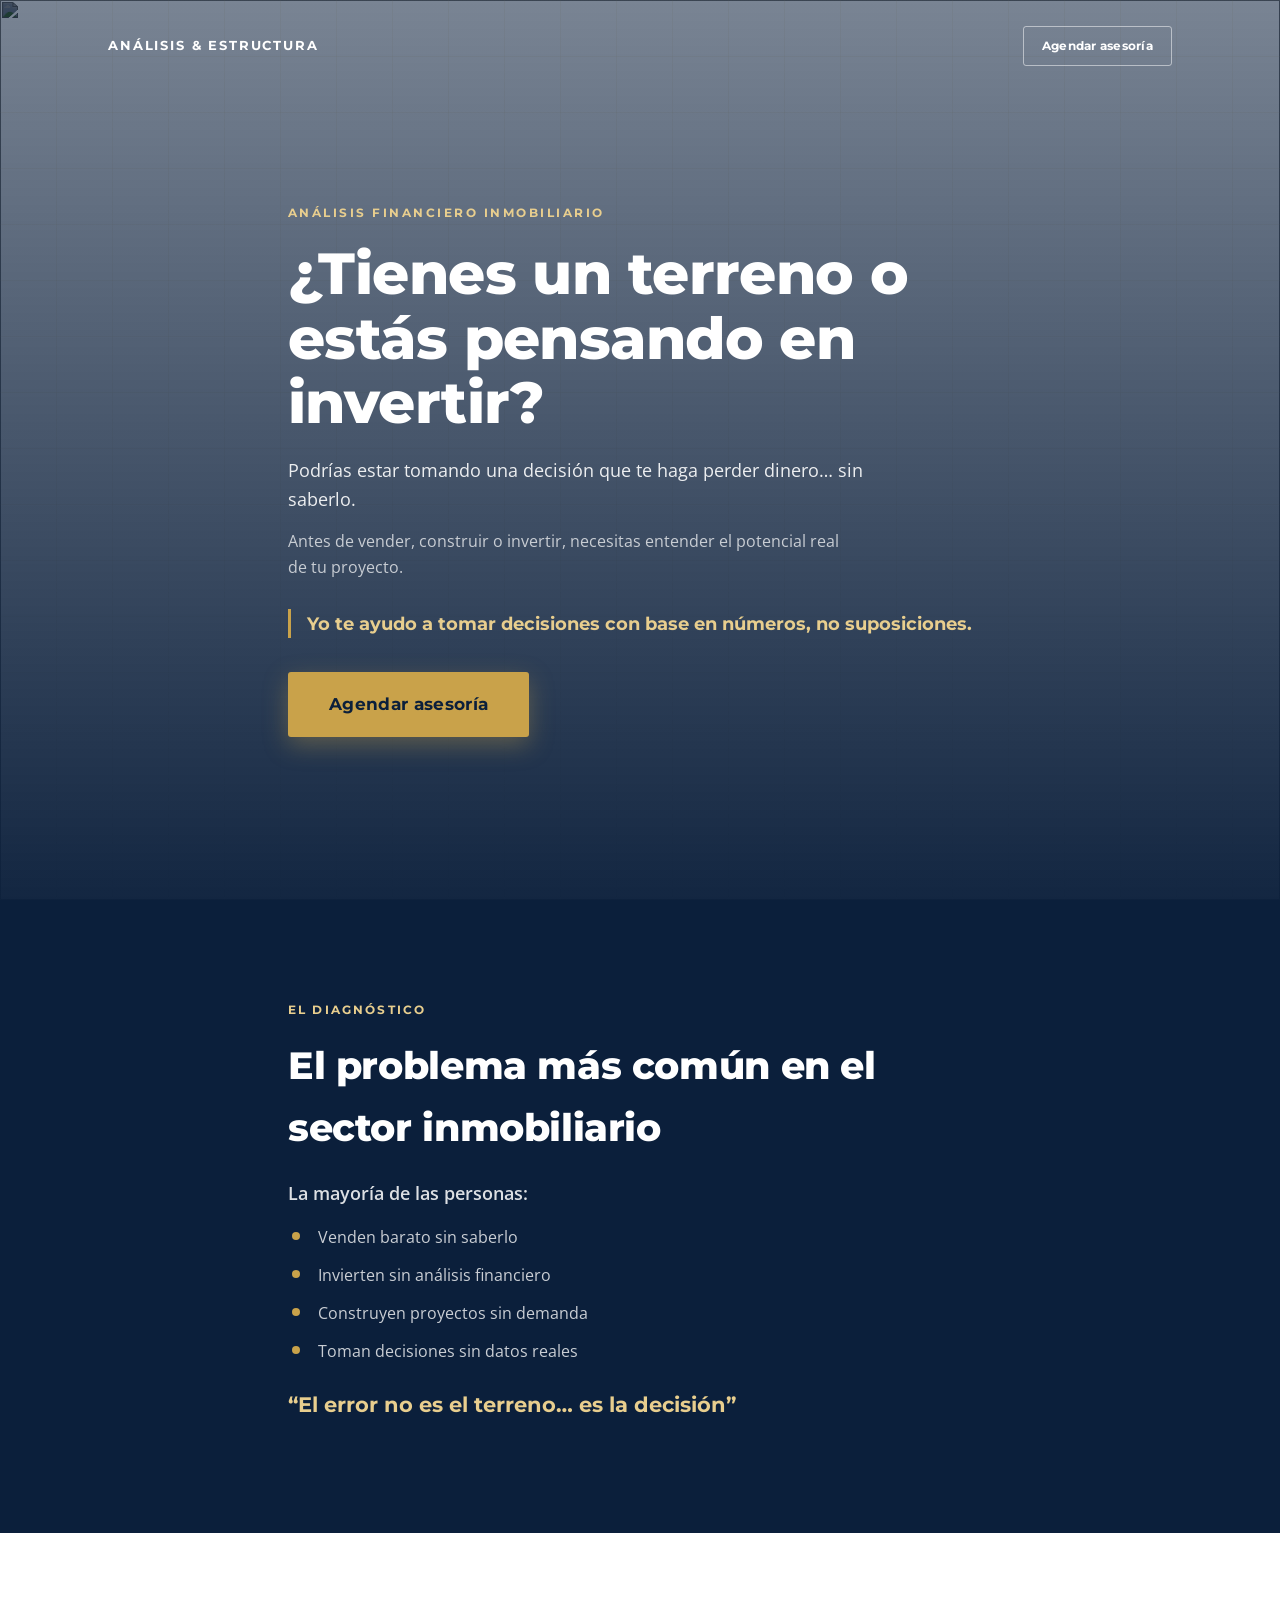
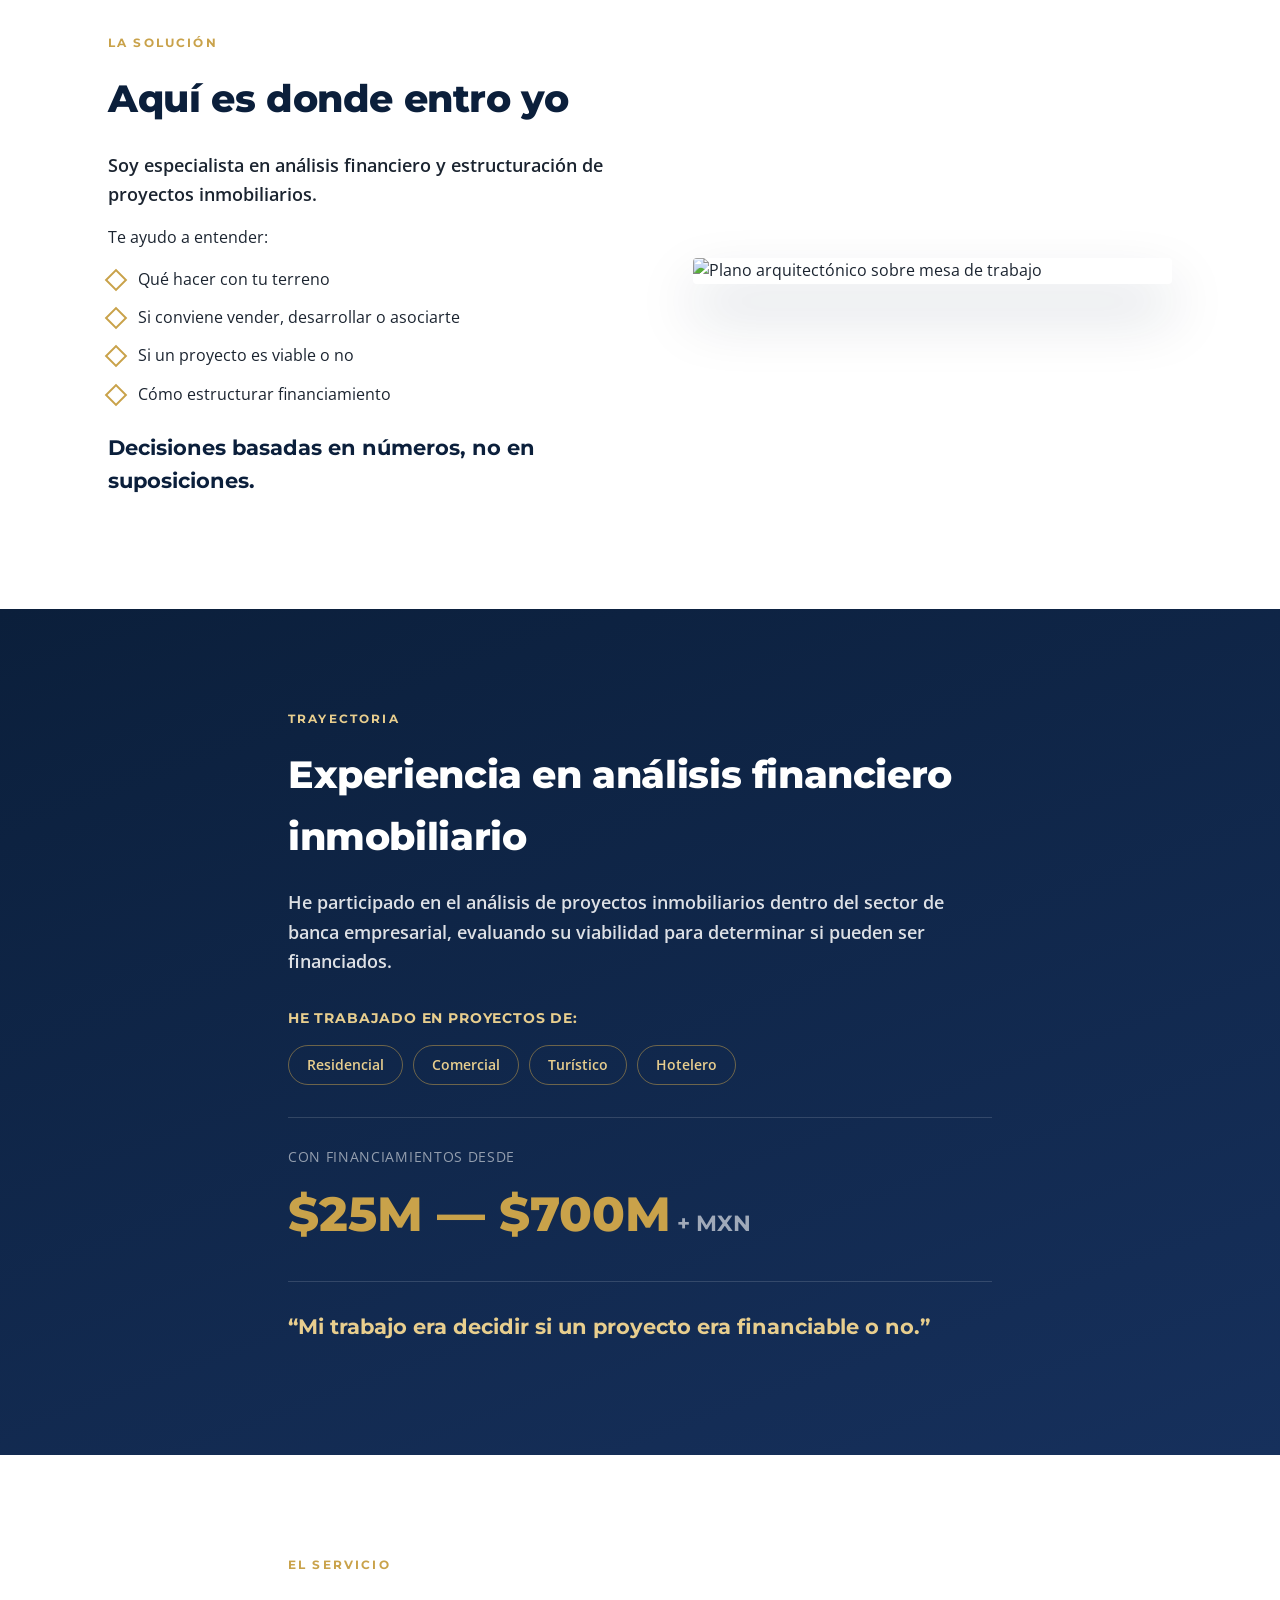
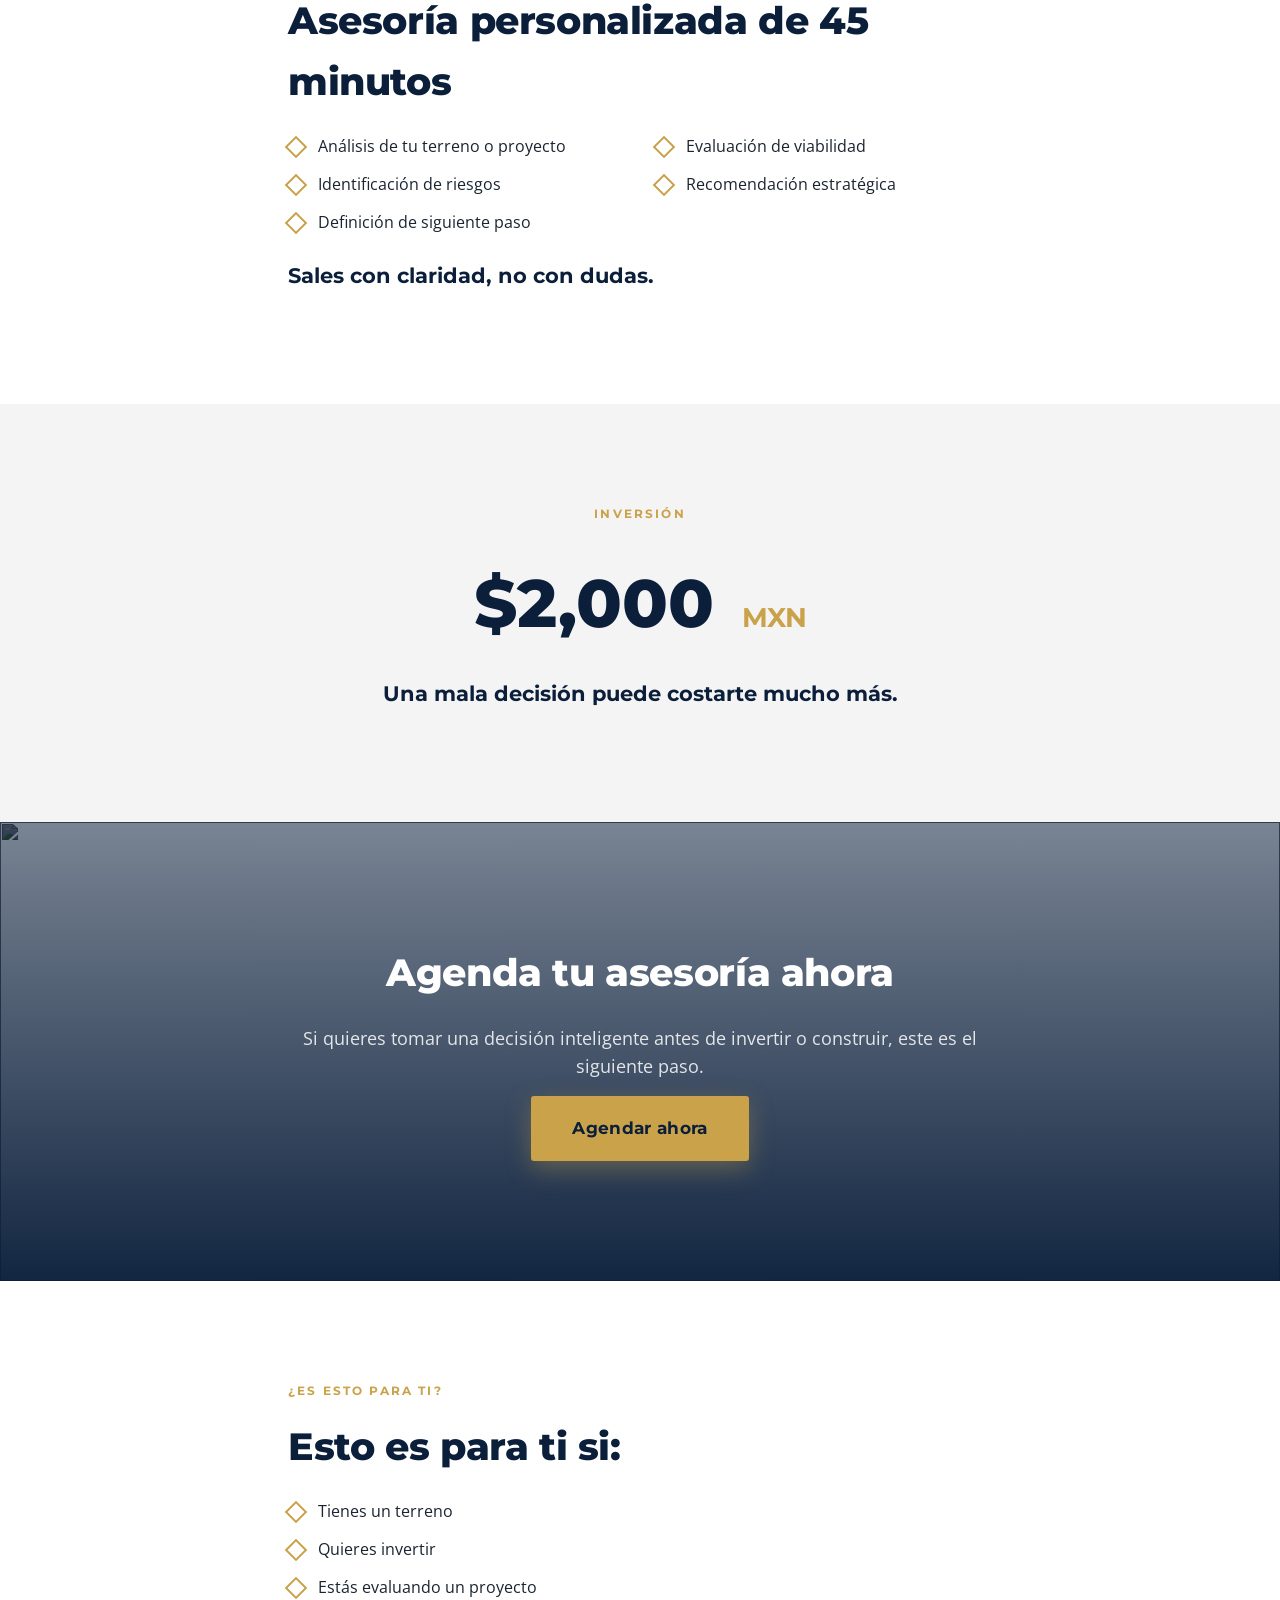
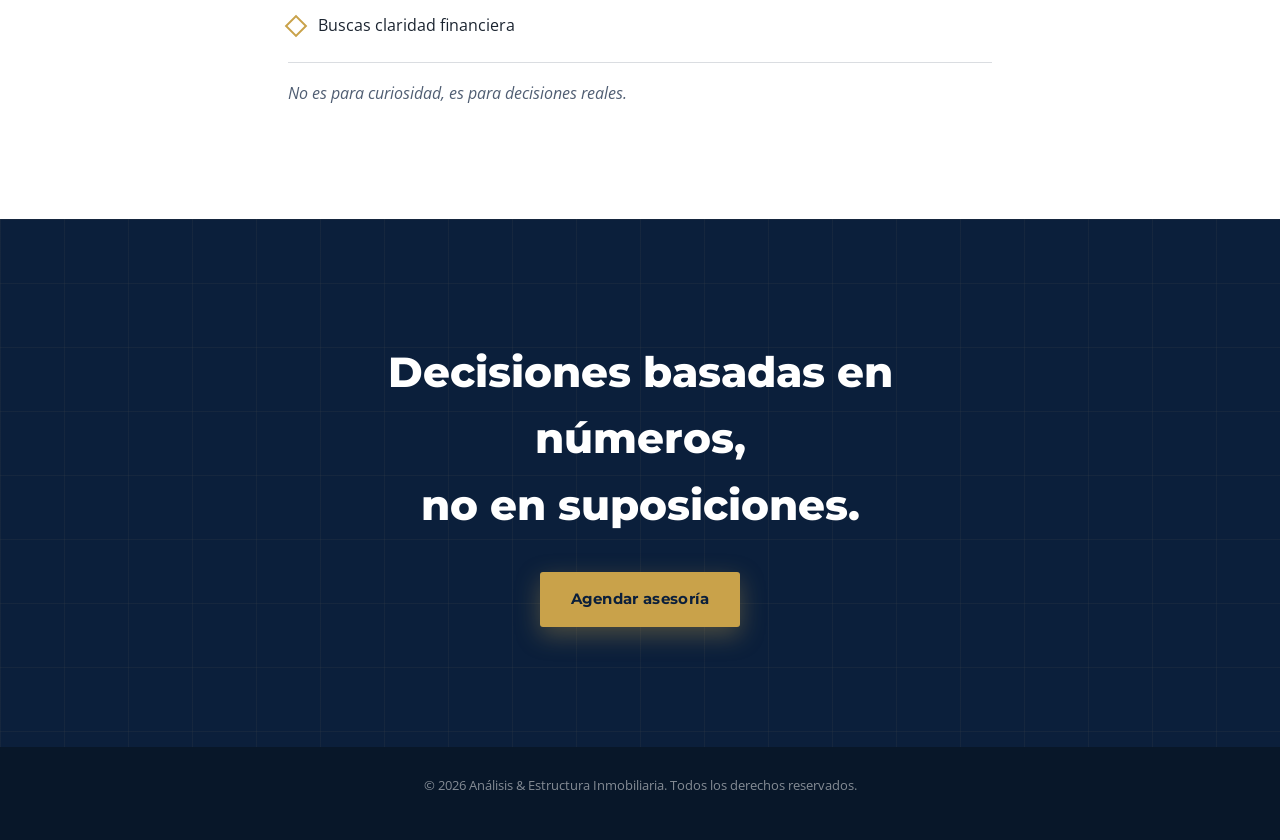
==== index.html @ 5d6023e6 "Primera versión de la landing page" ====
<!DOCTYPE html>
<html lang="es">
<head>
<meta charset="UTF-8">
<meta name="viewport" content="width=device-width, initial-scale=1.0">
<title>Asesoría en Análisis Financiero Inmobiliario | Decisiones basadas en números</title>
<meta name="description" content="Asesoría personalizada en análisis financiero y estructuración de proyectos inmobiliarios. Evalúa tu terreno o proyecto antes de vender, construir o invertir.">

<link rel="preconnect" href="https://fonts.googleapis.com">
<link rel="preconnect" href="https://fonts.gstatic.com" crossorigin>
<link href="https://fonts.googleapis.com/css2?family=Montserrat:wght@600;700;800&family=Open+Sans:wght@400;500;600&display=swap" rel="stylesheet">

<link rel="stylesheet" href="css/styles.css">
</head>
<body>

<!-- ============ HEADER MÍNIMO ============ -->
<header class="site-header">
  <div class="container header-inner">
    <span class="brand">ANÁLISIS &amp; ESTRUCTURA</span>
    <a href="#cta-final" class="btn btn-ghost btn-small">Agendar asesoría</a>
  </div>
</header>

<!-- ============ SECCIÓN 1 · HERO ============ -->
<section class="hero" id="hero">
  <div class="hero-bg" aria-hidden="true">
    <img src="https://images.unsplash.com/photo-1500382017468-9049fed747ef?auto=format&fit=crop&w=2000&q=80" alt="" class="hero-photo">
    <div class="hero-blueprint" aria-hidden="true"></div>
    <div class="hero-overlay"></div>
  </div>

  <div class="container hero-content reveal">
    <p class="eyebrow">Análisis financiero inmobiliario</p>
    <h1>¿Tienes un terreno o estás pensando en invertir?</h1>
    <p class="hero-sub">Podrías estar tomando una decisión que te haga perder dinero&hellip; sin saberlo.</p>
    <p class="hero-subtext">Antes de vender, construir o invertir, necesitas entender el potencial real de tu proyecto.</p>
    <p class="hero-authority">Yo te ayudo a tomar decisiones con base en números, no suposiciones.</p>
    <a href="#cta-final" class="btn btn-gold btn-large">Agendar asesoría</a>
  </div>
</section>

<!-- ============ SECCIÓN 2 · PROBLEMA ============ -->
<section class="section section-dark" id="problema">
  <div class="container narrow reveal">
    <span class="section-tag">El diagnóstico</span>
    <h2>El problema más común en el sector inmobiliario</h2>
    <p class="lead">La mayoría de las personas:</p>
    <ul class="check-list check-list-negative">
      <li>Venden barato sin saberlo</li>
      <li>Invierten sin análisis financiero</li>
      <li>Construyen proyectos sin demanda</li>
      <li>Toman decisiones sin datos reales</li>
    </ul>
    <p class="impact-phrase">“El error no es el terreno&hellip; es la decisión”</p>
  </div>
</section>

<!-- ============ SECCIÓN 3 · SOLUCIÓN ============ -->
<section class="section section-light" id="solucion">
  <div class="container split reveal">
    <div class="split-text">
      <span class="section-tag section-tag-dark">La solución</span>
      <h2>Aquí es donde entro yo</h2>
      <p class="lead">Soy especialista en análisis financiero y estructuración de proyectos inmobiliarios.</p>
      <p>Te ayudo a entender:</p>
      <ul class="check-list">
        <li>Qué hacer con tu terreno</li>
        <li>Si conviene vender, desarrollar o asociarte</li>
        <li>Si un proyecto es viable o no</li>
        <li>Cómo estructurar financiamiento</li>
      </ul>
      <p class="impact-phrase impact-phrase-dark">Decisiones basadas en números, no en suposiciones.</p>
    </div>
    <div class="split-media">
      <img src="https://images.unsplash.com/photo-1454165804606-c3d57bc86b40?auto=format&fit=crop&w=1200&q=80" alt="Plano arquitectónico sobre mesa de trabajo">
    </div>
  </div>
</section>

<!-- ============ SECCIÓN 4 · AUTORIDAD ============ -->
<section class="section section-navy" id="autoridad">
  <div class="container narrow reveal">
    <span class="section-tag">Trayectoria</span>
    <h2>Experiencia en análisis financiero inmobiliario</h2>
    <p class="lead">He participado en el análisis de proyectos inmobiliarios dentro del sector de banca empresarial, evaluando su viabilidad para determinar si pueden ser financiados.</p>

    <p class="sub-label">He trabajado en proyectos de:</p>
    <div class="pill-row">
      <span class="pill">Residencial</span>
      <span class="pill">Comercial</span>
      <span class="pill">Turístico</span>
      <span class="pill">Hotelero</span>
    </div>

    <div class="stat-block">
      <span class="stat-label">Con financiamientos desde</span>
      <span class="stat-number">$25M &mdash; $700M<span class="stat-unit">+ MXN</span></span>
    </div>

    <p class="impact-phrase">“Mi trabajo era decidir si un proyecto era financiable o no.”</p>
  </div>
</section>

<!-- ============ SECCIÓN 5 · QUÉ INCLUYE ============ -->
<section class="section section-light" id="incluye">
  <div class="container narrow reveal">
    <span class="section-tag section-tag-dark">El servicio</span>
    <h2>Asesoría personalizada de 45 minutos</h2>
    <ul class="check-list check-list-grid">
      <li>Análisis de tu terreno o proyecto</li>
      <li>Evaluación de viabilidad</li>
      <li>Identificación de riesgos</li>
      <li>Recomendación estratégica</li>
      <li>Definición de siguiente paso</li>
    </ul>
    <p class="impact-phrase impact-phrase-dark">Sales con claridad, no con dudas.</p>
  </div>
</section>

<!-- ============ SECCIÓN 6 · PRECIO ============ -->
<section class="section section-gray" id="precio">
  <div class="container narrow center reveal">
    <span class="section-tag section-tag-dark">Inversión</span>
    <p class="price-tag">$2,000 <span>MXN</span></p>
    <p class="impact-phrase impact-phrase-dark">Una mala decisión puede costarte mucho más.</p>
  </div>
</section>

<!-- ============ SECCIÓN 7 · CTA FINAL ============ -->
<section class="section section-cta" id="cta-final">
  <div class="cta-bg" aria-hidden="true">
    <img src="https://images.unsplash.com/photo-1486406146926-c627a92ad1ab?auto=format&fit=crop&w=2000&q=80" alt="" class="cta-photo">
    <div class="hero-overlay"></div>
  </div>
  <div class="container narrow center reveal">
    <h2>Agenda tu asesoría ahora</h2>
    <p class="lead-light">Si quieres tomar una decisión inteligente antes de invertir o construir, este es el siguiente paso.</p>
    <a href="#" class="btn btn-gold btn-large" id="cta-agendar-btn">Agendar ahora</a>
  </div>
</section>

<!-- ============ SECCIÓN 8 · FILTRO ============ -->
<section class="section section-light" id="filtro">
  <div class="container narrow reveal">
    <span class="section-tag section-tag-dark">¿Es esto para ti?</span>
    <h2>Esto es para ti si:</h2>
    <ul class="check-list">
      <li>Tienes un terreno</li>
      <li>Quieres invertir</li>
      <li>Estás evaluando un proyecto</li>
      <li>Buscas claridad financiera</li>
    </ul>
    <p class="filter-negative">No es para curiosidad, es para decisiones reales.</p>
  </div>
</section>

<!-- ============ SECCIÓN 9 · CIERRE ============ -->
<section class="section section-close" id="cierre">
  <div class="hero-blueprint hero-blueprint-close" aria-hidden="true"></div>
  <div class="container narrow center reveal">
    <p class="closing-phrase">Decisiones basadas en números,<br>no en suposiciones.</p>
    <a href="#cta-final" class="btn btn-gold">Agendar asesoría</a>
  </div>
</section>

<footer class="site-footer">
  <div class="container">
    <p>&copy; <span id="year"></span> Análisis &amp; Estructura Inmobiliaria. Todos los derechos reservados.</p>
  </div>
</footer>

<script src="js/script.js"></script>
</body>
</html>
---- css/styles.css ----
/* =========================================================
   TOKENS
========================================================= */
:root{
  --navy:        #0B1F3B;
  --navy-light:  #12294d;
  --navy-soft:   #16305c;
  --gold:        #C9A24A;
  --gold-light:  #E8CE8E;
  --white:       #FFFFFF;
  --gray:        #F4F4F4;
  --ink:         #1B2430;
  --ink-soft:    rgba(11,31,59,0.72);

  --font-display: 'Montserrat', sans-serif;
  --font-body:    'Open Sans', sans-serif;

  --container: 1120px;
  --container-narrow: 760px;

  --ease: cubic-bezier(0.22, 1, 0.36, 1);
}

*, *::before, *::after{ box-sizing: border-box; }

html{ scroll-behavior: smooth; }

body{
  margin: 0;
  font-family: var(--font-body);
  color: var(--ink);
  background: var(--white);
  line-height: 1.6;
  -webkit-font-smoothing: antialiased;
}

img{ max-width: 100%; display: block; }

h1, h2{
  font-family: var(--font-display);
  font-weight: 800;
  letter-spacing: -0.01em;
  margin: 0 0 20px;
  color: var(--navy);
}

h1{ font-size: clamp(2.1rem, 5vw, 3.6rem); line-height: 1.12; color: var(--white); }
h2{ font-size: clamp(1.6rem, 3.4vw, 2.4rem); }

p{ margin: 0 0 16px; }

.container{
  max-width: var(--container);
  margin: 0 auto;
  padding: 0 28px;
}
.container.narrow{ max-width: var(--container-narrow); }
.container.center{ text-align: center; }

/* =========================================================
   REVEAL ON SCROLL
========================================================= */
.reveal{
  opacity: 0;
  transform: translateY(24px);
  transition: opacity 0.8s var(--ease), transform 0.8s var(--ease);
}
.reveal.is-visible{
  opacity: 1;
  transform: translateY(0);
}
@media (prefers-reduced-motion: reduce){
  .reveal{ opacity: 1; transform: none; transition: none; }
  html{ scroll-behavior: auto; }
}

/* =========================================================
   HEADER
========================================================= */
.site-header{
  position: absolute;
  top: 0; left: 0; right: 0;
  z-index: 20;
  padding: 26px 0;
}
.header-inner{
  display: flex;
  align-items: center;
  justify-content: space-between;
}
.brand{
  font-family: var(--font-display);
  font-weight: 700;
  font-size: 0.82rem;
  letter-spacing: 0.14em;
  color: var(--white);
  text-transform: uppercase;
}

/* =========================================================
   BUTTONS
========================================================= */
.btn{
  display: inline-block;
  font-family: var(--font-display);
  font-weight: 700;
  text-decoration: none;
  border-radius: 3px;
  padding: 14px 30px;
  font-size: 0.95rem;
  letter-spacing: 0.02em;
  transition: transform 0.25s var(--ease), box-shadow 0.25s var(--ease), background 0.25s var(--ease);
  border: 1px solid transparent;
}
.btn-gold{
  background: var(--gold);
  color: var(--navy);
  box-shadow: 0 8px 24px rgba(201,162,74,0.35);
}
.btn-gold:hover{
  background: var(--gold-light);
  transform: translateY(-2px);
  box-shadow: 0 12px 30px rgba(201,162,74,0.45);
}
.btn-ghost{
  background: transparent;
  color: var(--white);
  border-color: rgba(255,255,255,0.5);
}
.btn-ghost:hover{
  border-color: var(--gold);
  color: var(--gold);
}
.btn-large{
  padding: 18px 40px;
  font-size: 1.05rem;
}
.btn-small{
  padding: 9px 18px;
  font-size: 0.78rem;
}
.btn:focus-visible{
  outline: 2px solid var(--gold);
  outline-offset: 3px;
}

/* =========================================================
   HERO
========================================================= */
.hero{
  position: relative;
  min-height: 100vh;
  display: flex;
  align-items: center;
  color: var(--white);
  overflow: hidden;
}
.hero-bg{
  position: absolute;
  inset: 0;
  z-index: 0;
}
.hero-photo{
  width: 100%;
  height: 100%;
  object-fit: cover;
  filter: saturate(0.85) brightness(0.55);
}
.hero-overlay{
  position: absolute;
  inset: 0;
  background: linear-gradient(180deg, rgba(11,31,59,0.55) 0%, rgba(11,31,59,0.88) 78%, rgba(11,31,59,0.97) 100%);
}
.hero-blueprint{
  position: absolute;
  inset: 0;
  background-image:
    linear-gradient(rgba(201,162,74,0.16) 1px, transparent 1px),
    linear-gradient(90deg, rgba(201,162,74,0.16) 1px, transparent 1px);
  background-size: 56px 56px;
  mix-blend-mode: screen;
  opacity: 0.5;
}
.hero-content{
  position: relative;
  z-index: 2;
  max-width: 760px;
  padding-top: 140px;
  padding-bottom: 100px;
}
.eyebrow{
  font-family: var(--font-display);
  font-size: 0.78rem;
  font-weight: 700;
  letter-spacing: 0.2em;
  text-transform: uppercase;
  color: var(--gold-light);
  margin-bottom: 18px;
}
.hero-sub{
  font-size: 1.15rem;
  color: rgba(255,255,255,0.9);
  max-width: 620px;
}
.hero-subtext{
  font-size: 1rem;
  color: rgba(255,255,255,0.72);
  max-width: 560px;
}
.hero-authority{
  font-family: var(--font-display);
  font-weight: 700;
  font-size: 1.15rem;
  color: var(--gold-light);
  margin: 28px 0 34px;
  border-left: 3px solid var(--gold);
  padding-left: 16px;
}

/* =========================================================
   SECTIONS — shared
========================================================= */
.section{
  padding: 96px 0;
  position: relative;
}
.section-tag{
  display: inline-block;
  font-family: var(--font-display);
  font-size: 0.75rem;
  font-weight: 700;
  letter-spacing: 0.18em;
  text-transform: uppercase;
  color: var(--gold-light);
  margin-bottom: 16px;
}
.section-tag-dark{ color: var(--gold); }

.lead{
  font-size: 1.15rem;
  font-weight: 600;
}
.lead-light{
  font-size: 1.1rem;
  color: rgba(255,255,255,0.85);
}

/* dark / navy variants */
.section-dark, .section-navy{
  background: var(--navy);
  color: rgba(255,255,255,0.86);
}
.section-dark h2, .section-navy h2{ color: var(--white); }
.section-navy{ background: linear-gradient(160deg, var(--navy) 0%, var(--navy-soft) 100%); }

.section-light{ background: var(--white); }
.section-gray{ background: var(--gray); }

/* =========================================================
   CHECK LISTS
========================================================= */
.check-list{
  list-style: none;
  margin: 0 0 24px;
  padding: 0;
  display: grid;
  gap: 12px;
}
.check-list li{
  position: relative;
  padding-left: 30px;
  font-size: 1.02rem;
}
.check-list li::before{
  content: "";
  position: absolute;
  left: 0;
  top: 6px;
  width: 16px;
  height: 16px;
  border: 2px solid var(--gold);
  transform: rotate(45deg);
}
.check-list-negative li::before{
  border-color: rgba(255,255,255,0.4);
  transform: none;
  border-radius: 50%;
  width: 8px;
  height: 8px;
  top: 8px;
  left: 4px;
  border: none;
  background: var(--gold);
}
.check-list-negative li{ color: rgba(255,255,255,0.78); }

.check-list-grid{
  grid-template-columns: 1fr;
}
@media (min-width: 640px){
  .check-list-grid{ grid-template-columns: 1fr 1fr; column-gap: 32px; }
}

/* =========================================================
   IMPACT PHRASES
========================================================= */
.impact-phrase{
  font-family: var(--font-display);
  font-weight: 700;
  font-size: 1.3rem;
  color: var(--gold-light);
  margin-top: 20px;
}
.impact-phrase-dark{ color: var(--navy); }

.filter-negative{
  font-style: italic;
  color: var(--ink-soft);
  border-top: 1px solid rgba(11,31,59,0.15);
  padding-top: 18px;
  margin-top: 8px;
}

/* =========================================================
   SPLIT LAYOUT (solución)
========================================================= */
.split{
  display: grid;
  gap: 56px;
  align-items: center;
}
@media (min-width: 860px){
  .split{ grid-template-columns: 1.05fr 0.95fr; }
}
.split-media img{
  border-radius: 4px;
  box-shadow: 0 30px 60px rgba(11,31,59,0.18);
}

/* =========================================================
   AUTORIDAD extras
========================================================= */
.sub-label{
  font-family: var(--font-display);
  font-weight: 700;
  font-size: 0.85rem;
  letter-spacing: 0.06em;
  text-transform: uppercase;
  color: var(--gold-light);
  margin-top: 32px;
}
.pill-row{
  display: flex;
  flex-wrap: wrap;
  gap: 10px;
  margin-bottom: 32px;
}
.pill{
  border: 1px solid rgba(201,162,74,0.5);
  color: var(--gold-light);
  font-size: 0.85rem;
  font-weight: 600;
  padding: 8px 18px;
  border-radius: 999px;
}
.stat-block{
  border-top: 1px solid rgba(255,255,255,0.14);
  border-bottom: 1px solid rgba(255,255,255,0.14);
  padding: 28px 0;
  margin: 28px 0;
}
.stat-label{
  display: block;
  font-size: 0.85rem;
  letter-spacing: 0.05em;
  text-transform: uppercase;
  color: rgba(255,255,255,0.55);
  margin-bottom: 8px;
}
.stat-number{
  font-family: var(--font-display);
  font-weight: 800;
  font-size: clamp(2rem, 5vw, 3rem);
  color: var(--gold);
}
.stat-unit{
  font-size: 0.45em;
  color: rgba(255,255,255,0.6);
  font-weight: 700;
  margin-left: 6px;
}

/* =========================================================
   PRECIO
========================================================= */
.price-tag{
  font-family: var(--font-display);
  font-weight: 800;
  font-size: clamp(2.6rem, 8vw, 4.2rem);
  color: var(--navy);
  margin: 10px 0 6px;
}
.price-tag span{
  font-size: 0.4em;
  color: var(--gold);
  font-weight: 700;
  margin-left: 8px;
}

/* =========================================================
   CTA FINAL
========================================================= */
.section-cta{
  position: relative;
  color: var(--white);
  padding: 120px 0;
  overflow: hidden;
}
.cta-bg{ position: absolute; inset: 0; z-index: 0; }
.cta-photo{
  width: 100%; height: 100%; object-fit: cover;
  filter: saturate(0.8) brightness(0.5);
}
.section-cta .container{ position: relative; z-index: 2; }
.section-cta h2{ color: var(--white); }

/* =========================================================
   CIERRE
========================================================= */
.section-close{
  background: var(--navy);
  padding: 120px 0;
  position: relative;
  overflow: hidden;
}
.hero-blueprint-close{
  background-image:
    linear-gradient(rgba(201,162,74,0.1) 1px, transparent 1px),
    linear-gradient(90deg, rgba(201,162,74,0.1) 1px, transparent 1px);
  background-size: 64px 64px;
}
.closing-phrase{
  font-family: var(--font-display);
  font-weight: 800;
  font-size: clamp(1.6rem, 4vw, 2.6rem);
  color: var(--white);
  margin-bottom: 34px;
  position: relative;
  z-index: 2;
}
.section-close .container{ position: relative; z-index: 2; }

/* =========================================================
   FOOTER
========================================================= */
.site-footer{
  background: #081729;
  color: rgba(255,255,255,0.5);
  padding: 28px 0;
  font-size: 0.82rem;
  text-align: center;
}

/* =========================================================
   RESPONSIVE
========================================================= */
@media (max-width: 640px){
  .section{ padding: 72px 0; }
  .hero-content{ padding-top: 120px; padding-bottom: 72px; }
}
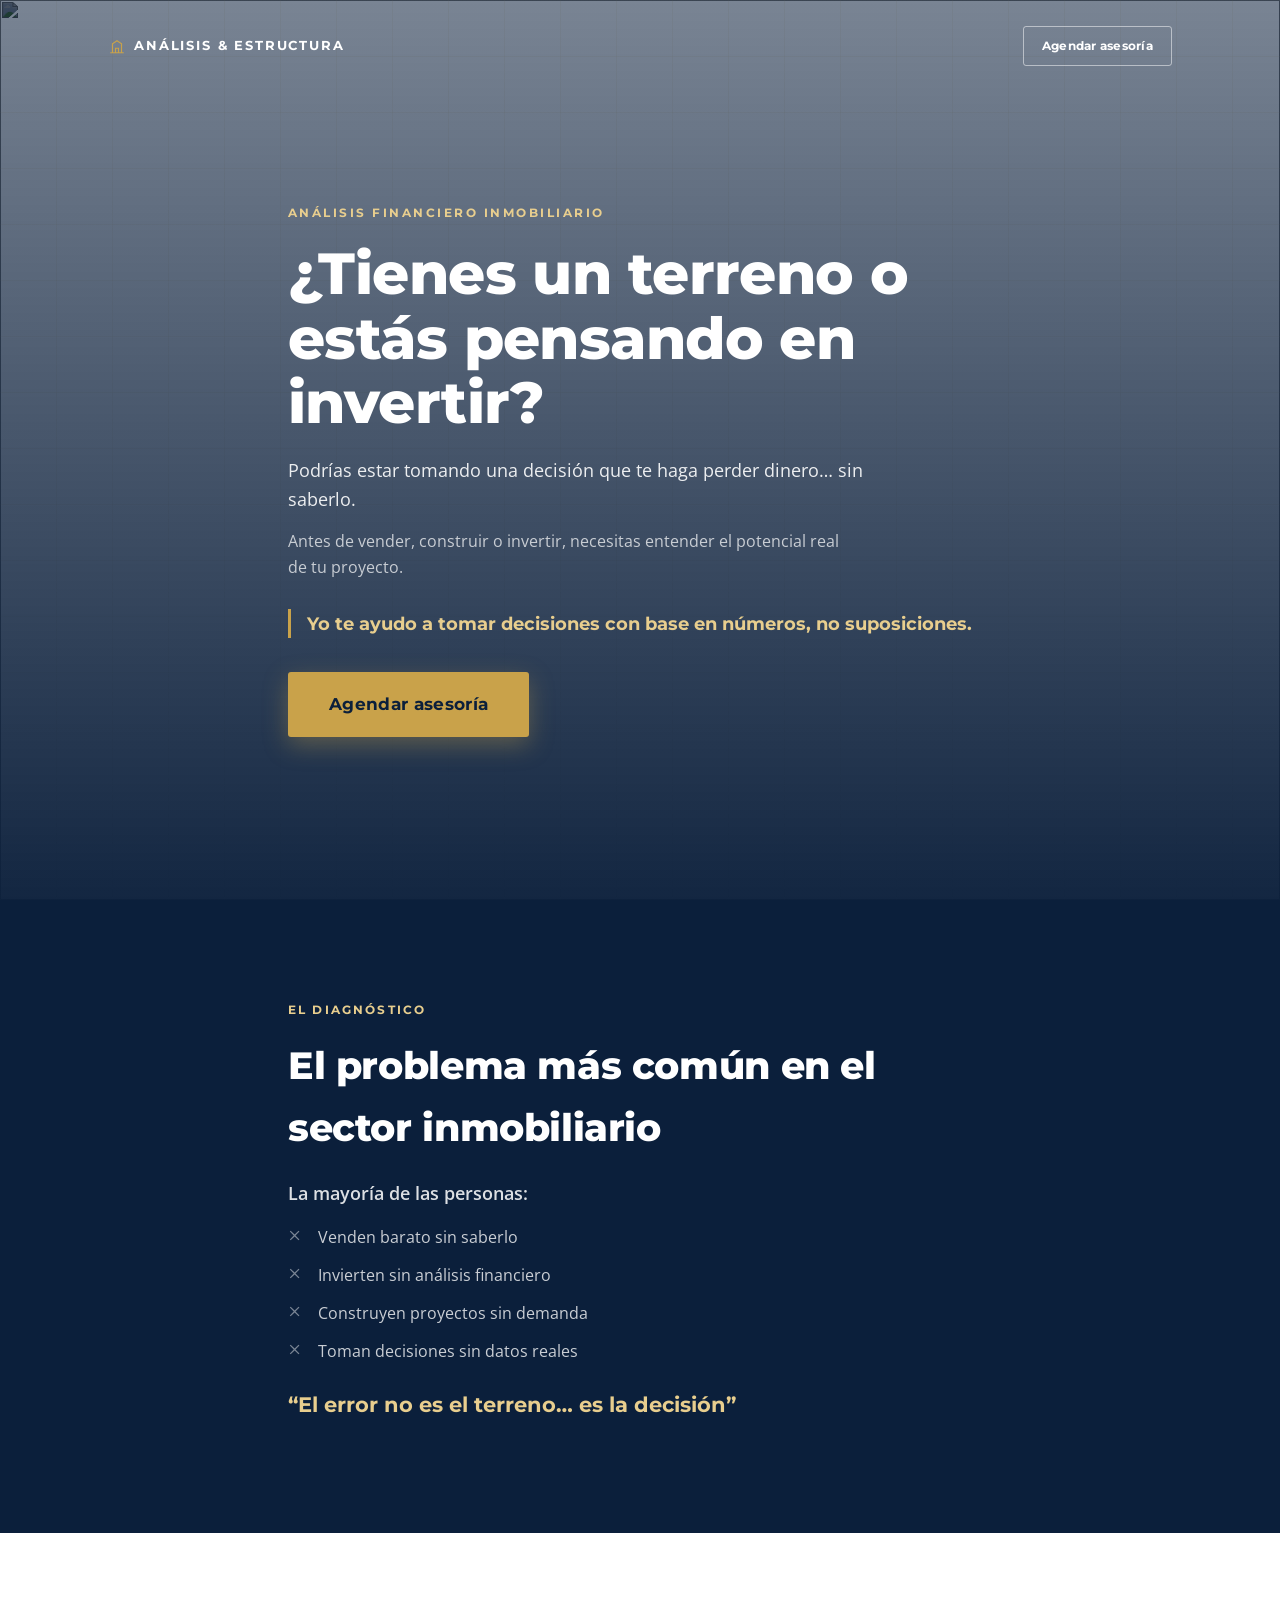
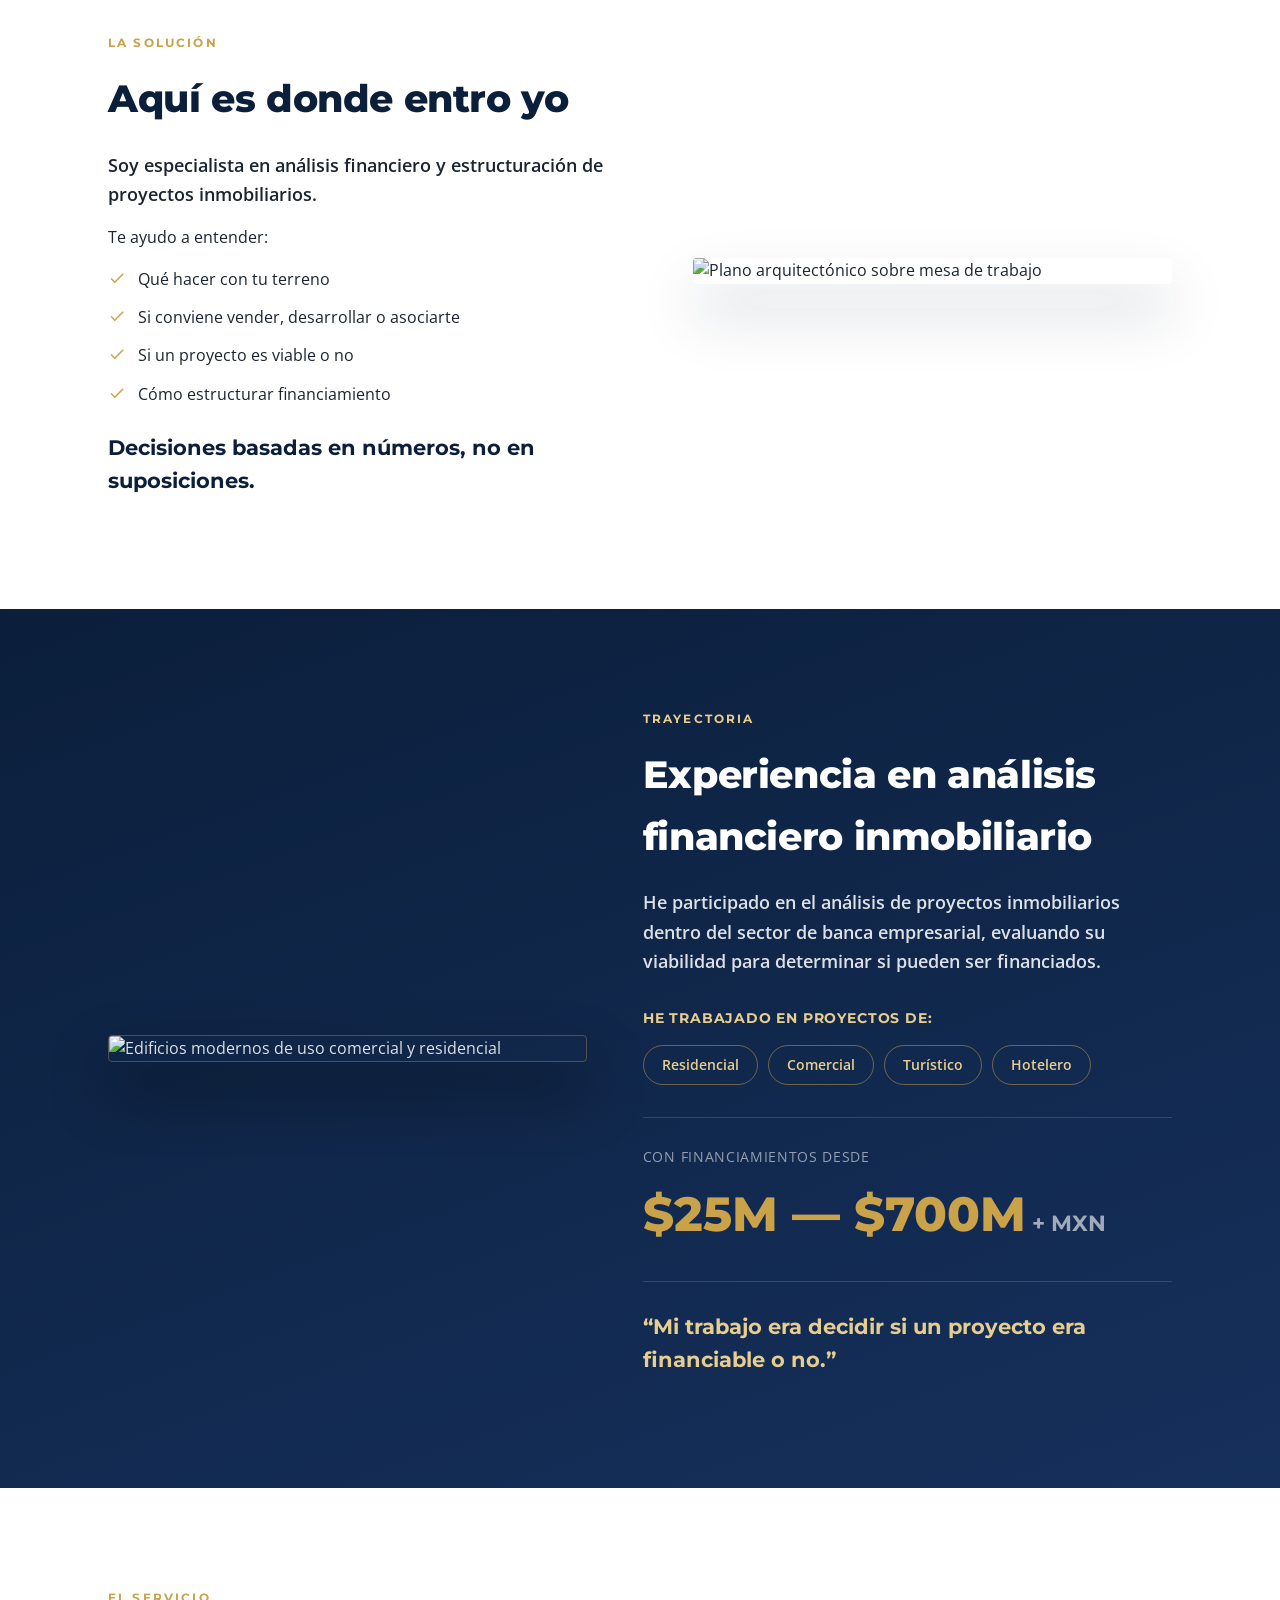
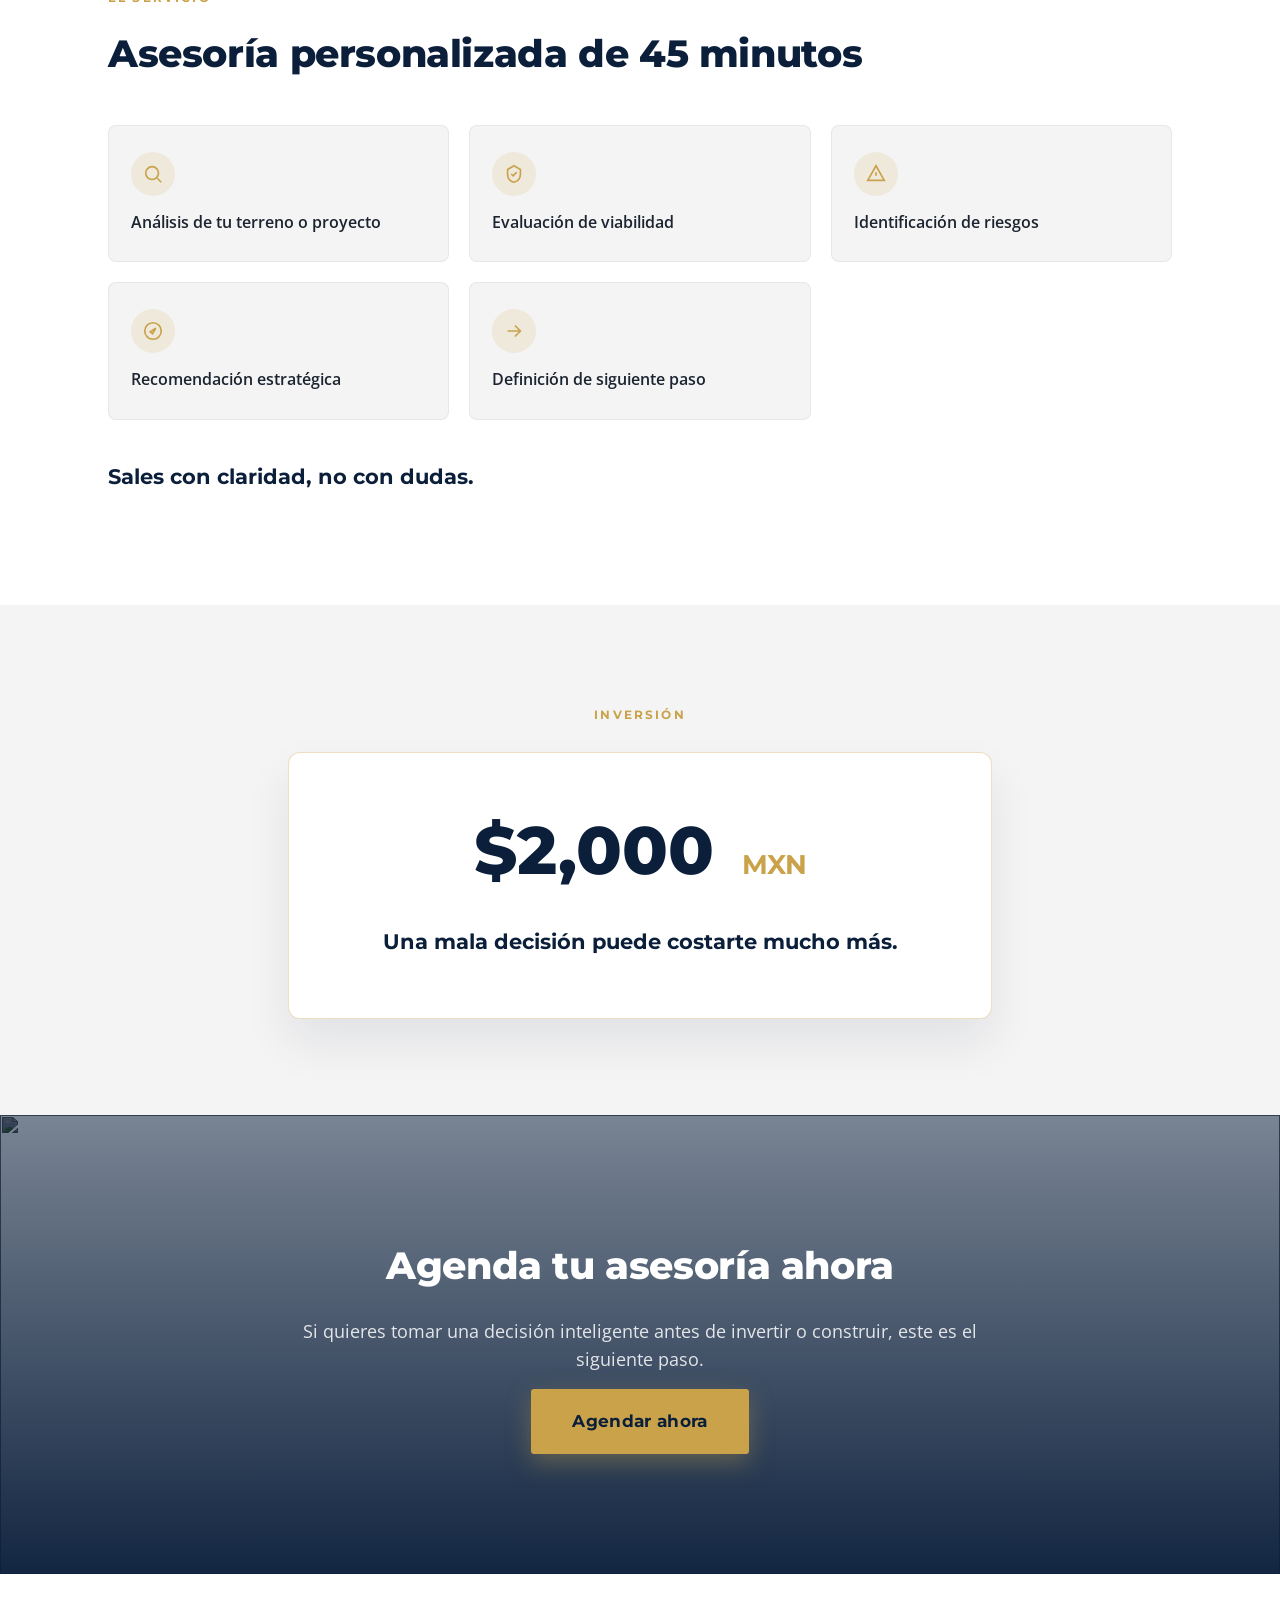
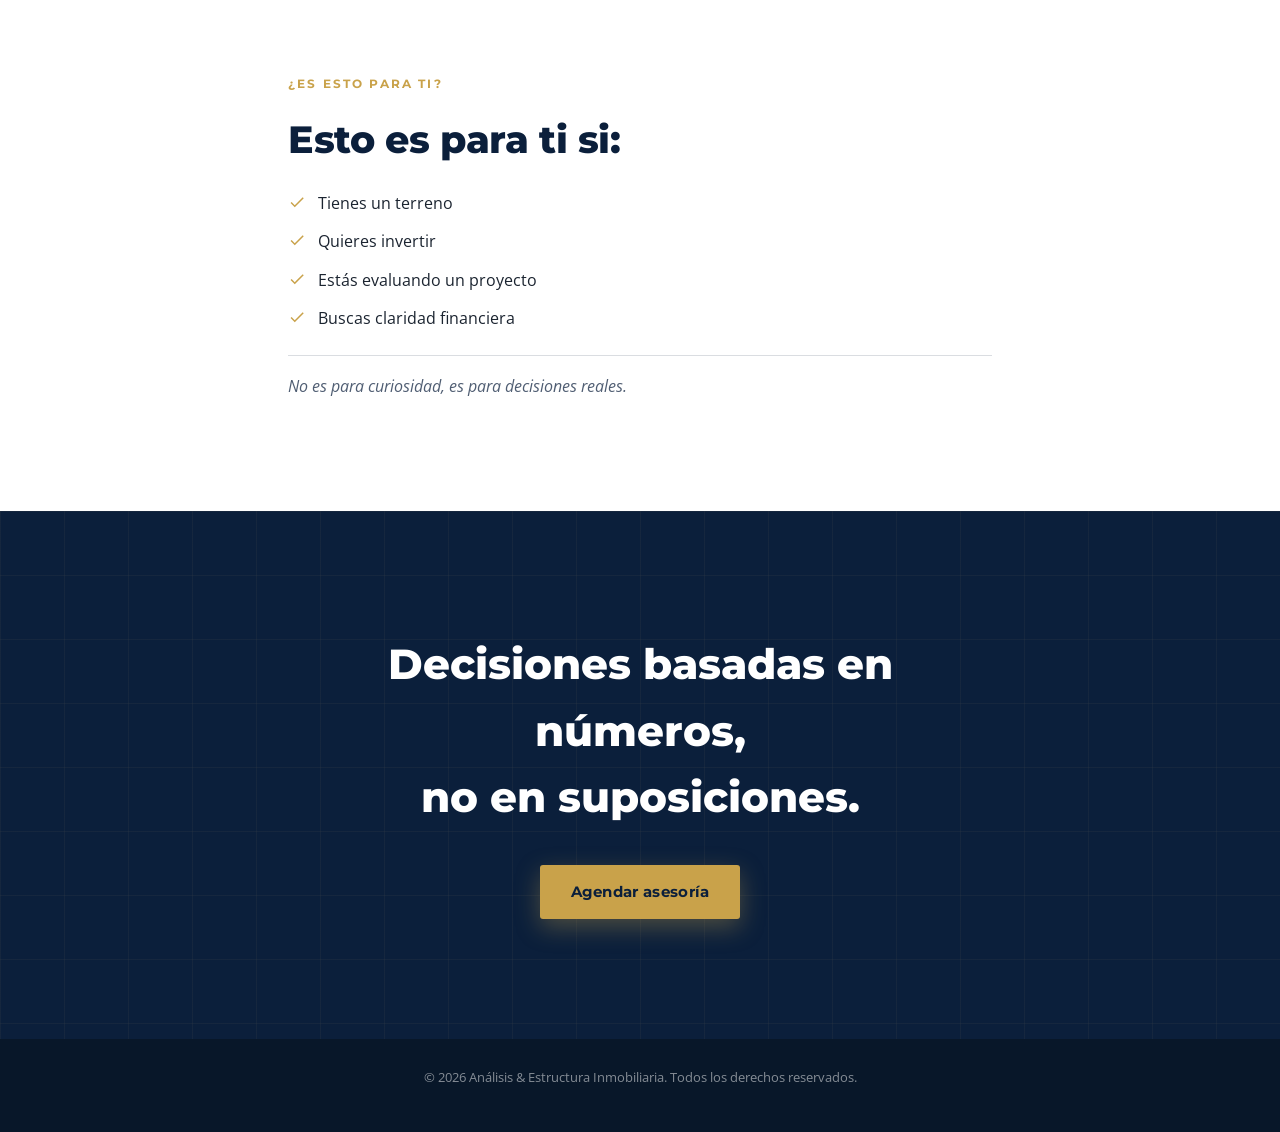
==== commit 9dafeb18: "Mejorar diseño visual: iconos, imagen en sección trayectoria, tarjetas en incluye y tarjeta de preci" ====
--- a/index.html
+++ b/index.html
@@ -17,7 +17,10 @@
 <!-- ============ HEADER MÍNIMO ============ -->
 <header class="site-header">
   <div class="container header-inner">
-    <span class="brand">ANÁLISIS &amp; ESTRUCTURA</span>
+    <span class="brand">
+      <svg class="brand-mark" viewBox="0 0 24 24" fill="none" stroke="currentColor" stroke-width="1.6" aria-hidden="true"><path d="M3 21h18M6 21V9l6-4 6 4v12M10 21v-6h4v6"/></svg>
+      ANÁLISIS &amp; ESTRUCTURA
+    </span>
     <a href="#cta-final" class="btn btn-ghost btn-small">Agendar asesoría</a>
   </div>
 </header>
@@ -80,40 +83,62 @@
 
 <!-- ============ SECCIÓN 4 · AUTORIDAD ============ -->
 <section class="section section-navy" id="autoridad">
-  <div class="container narrow reveal">
-    <span class="section-tag">Trayectoria</span>
-    <h2>Experiencia en análisis financiero inmobiliario</h2>
-    <p class="lead">He participado en el análisis de proyectos inmobiliarios dentro del sector de banca empresarial, evaluando su viabilidad para determinar si pueden ser financiados.</p>
-
-    <p class="sub-label">He trabajado en proyectos de:</p>
-    <div class="pill-row">
-      <span class="pill">Residencial</span>
-      <span class="pill">Comercial</span>
-      <span class="pill">Turístico</span>
-      <span class="pill">Hotelero</span>
-    </div>
-
-    <div class="stat-block">
-      <span class="stat-label">Con financiamientos desde</span>
-      <span class="stat-number">$25M &mdash; $700M<span class="stat-unit">+ MXN</span></span>
-    </div>
-
-    <p class="impact-phrase">“Mi trabajo era decidir si un proyecto era financiable o no.”</p>
+  <div class="container split split-media-first reveal">
+    <div class="split-media split-media-navy">
+      <img src="https://images.unsplash.com/photo-1486718448742-163732cd1544?auto=format&fit=crop&w=1200&q=80" alt="Edificios modernos de uso comercial y residencial">
+    </div>
+    <div class="split-text">
+      <span class="section-tag">Trayectoria</span>
+      <h2>Experiencia en análisis financiero inmobiliario</h2>
+      <p class="lead">He participado en el análisis de proyectos inmobiliarios dentro del sector de banca empresarial, evaluando su viabilidad para determinar si pueden ser financiados.</p>
+
+      <p class="sub-label">He trabajado en proyectos de:</p>
+      <div class="pill-row">
+        <span class="pill">Residencial</span>
+        <span class="pill">Comercial</span>
+        <span class="pill">Turístico</span>
+        <span class="pill">Hotelero</span>
+      </div>
+
+      <div class="stat-block">
+        <span class="stat-label">Con financiamientos desde</span>
+        <span class="stat-number">$25M &mdash; $700M<span class="stat-unit">+ MXN</span></span>
+      </div>
+
+      <p class="impact-phrase">“Mi trabajo era decidir si un proyecto era financiable o no.”</p>
+    </div>
   </div>
 </section>
 
 <!-- ============ SECCIÓN 5 · QUÉ INCLUYE ============ -->
 <section class="section section-light" id="incluye">
-  <div class="container narrow reveal">
-    <span class="section-tag section-tag-dark">El servicio</span>
-    <h2>Asesoría personalizada de 45 minutos</h2>
-    <ul class="check-list check-list-grid">
-      <li>Análisis de tu terreno o proyecto</li>
-      <li>Evaluación de viabilidad</li>
-      <li>Identificación de riesgos</li>
-      <li>Recomendación estratégica</li>
-      <li>Definición de siguiente paso</li>
-    </ul>
+  <div class="container reveal">
+    <div class="section-head">
+      <span class="section-tag section-tag-dark">El servicio</span>
+      <h2>Asesoría personalizada de 45 minutos</h2>
+    </div>
+    <div class="feature-grid">
+      <div class="feature-card">
+        <span class="feature-icon"><svg viewBox="0 0 24 24" fill="none" stroke="currentColor" stroke-width="1.8"><circle cx="11" cy="11" r="7"/><path d="M21 21l-4.35-4.35"/></svg></span>
+        <p>Análisis de tu terreno o proyecto</p>
+      </div>
+      <div class="feature-card">
+        <span class="feature-icon"><svg viewBox="0 0 24 24" fill="none" stroke="currentColor" stroke-width="1.8"><path d="M9 12l2 2 4-4"/><path d="M12 3l7 4v5c0 4.5-3 8-7 9-4-1-7-4.5-7-9V7l7-4z"/></svg></span>
+        <p>Evaluación de viabilidad</p>
+      </div>
+      <div class="feature-card">
+        <span class="feature-icon"><svg viewBox="0 0 24 24" fill="none" stroke="currentColor" stroke-width="1.8"><path d="M12 3l9 16H3L12 3z"/><path d="M12 10v4M12 17h.01"/></svg></span>
+        <p>Identificación de riesgos</p>
+      </div>
+      <div class="feature-card">
+        <span class="feature-icon"><svg viewBox="0 0 24 24" fill="none" stroke="currentColor" stroke-width="1.8"><circle cx="12" cy="12" r="9"/><path d="M15 9l-3.5 6-2.5-2 6-4z"/></svg></span>
+        <p>Recomendación estratégica</p>
+      </div>
+      <div class="feature-card">
+        <span class="feature-icon"><svg viewBox="0 0 24 24" fill="none" stroke="currentColor" stroke-width="1.8"><path d="M5 12h14M13 6l6 6-6 6"/></svg></span>
+        <p>Definición de siguiente paso</p>
+      </div>
+    </div>
     <p class="impact-phrase impact-phrase-dark">Sales con claridad, no con dudas.</p>
   </div>
 </section>
@@ -122,8 +147,10 @@
 <section class="section section-gray" id="precio">
   <div class="container narrow center reveal">
     <span class="section-tag section-tag-dark">Inversión</span>
-    <p class="price-tag">$2,000 <span>MXN</span></p>
-    <p class="impact-phrase impact-phrase-dark">Una mala decisión puede costarte mucho más.</p>
+    <div class="price-card">
+      <p class="price-tag">$2,000 <span>MXN</span></p>
+      <p class="impact-phrase impact-phrase-dark">Una mala decisión puede costarte mucho más.</p>
+    </div>
   </div>
 </section>
 
@@ -136,7 +163,7 @@
   <div class="container narrow center reveal">
     <h2>Agenda tu asesoría ahora</h2>
     <p class="lead-light">Si quieres tomar una decisión inteligente antes de invertir o construir, este es el siguiente paso.</p>
-    <a href="#" class="btn btn-gold btn-large" id="cta-agendar-btn">Agendar ahora</a>
+    <a href="https://wa.me/523113973738?text=Quiero%20agendar%20mi%20asesor%C3%ADa" class="btn btn-gold btn-large" id="cta-agendar-btn" target="_blank" rel="noopener">Agendar ahora</a>
   </div>
 </section>
 
--- a/css/styles.css
+++ b/css/styles.css
@@ -89,12 +89,21 @@
   justify-content: space-between;
 }
 .brand{
+  display: flex;
+  align-items: center;
+  gap: 8px;
   font-family: var(--font-display);
   font-weight: 700;
   font-size: 0.82rem;
   letter-spacing: 0.14em;
   color: var(--white);
   text-transform: uppercase;
+}
+.brand-mark{
+  width: 18px;
+  height: 18px;
+  flex-shrink: 0;
+  color: var(--gold);
 }
 
 /* =========================================================
@@ -275,22 +284,20 @@
   content: "";
   position: absolute;
   left: 0;
-  top: 6px;
-  width: 16px;
-  height: 16px;
-  border: 2px solid var(--gold);
-  transform: rotate(45deg);
+  top: 3px;
+  width: 18px;
+  height: 18px;
+  background-color: var(--gold);
+  -webkit-mask: url("data:image/svg+xml,%3Csvg xmlns='http://www.w3.org/2000/svg' viewBox='0 0 24 24'%3E%3Cpath d='M9 16.17 4.83 12l-1.42 1.41L9 19 21 7l-1.41-1.41z'/%3E%3C/svg%3E") center / contain no-repeat;
+  mask: url("data:image/svg+xml,%3Csvg xmlns='http://www.w3.org/2000/svg' viewBox='0 0 24 24'%3E%3Cpath d='M9 16.17 4.83 12l-1.42 1.41L9 19 21 7l-1.41-1.41z'/%3E%3C/svg%3E") center / contain no-repeat;
 }
 .check-list-negative li::before{
-  border-color: rgba(255,255,255,0.4);
-  transform: none;
-  border-radius: 50%;
-  width: 8px;
-  height: 8px;
-  top: 8px;
-  left: 4px;
-  border: none;
-  background: var(--gold);
+  width: 15px;
+  height: 15px;
+  top: 4px;
+  background-color: rgba(255,255,255,0.45);
+  -webkit-mask: url("data:image/svg+xml,%3Csvg xmlns='http://www.w3.org/2000/svg' viewBox='0 0 24 24'%3E%3Cpath d='M18.3 5.71 12 12l6.3 6.29-1.41 1.42L10.59 13.4 4.3 19.71 2.88 18.3 9.17 12 2.88 5.71 4.3 4.29l6.29 6.3 6.29-6.3z'/%3E%3C/svg%3E") center / contain no-repeat;
+  mask: url("data:image/svg+xml,%3Csvg xmlns='http://www.w3.org/2000/svg' viewBox='0 0 24 24'%3E%3Cpath d='M18.3 5.71 12 12l6.3 6.29-1.41 1.42L10.59 13.4 4.3 19.71 2.88 18.3 9.17 12 2.88 5.71 4.3 4.29l6.29 6.3 6.29-6.3z'/%3E%3C/svg%3E") center / contain no-repeat;
 }
 .check-list-negative li{ color: rgba(255,255,255,0.78); }
 
@@ -335,6 +342,13 @@
 .split-media img{
   border-radius: 4px;
   box-shadow: 0 30px 60px rgba(11,31,59,0.18);
+}
+@media (min-width: 860px){
+  .split-media-first{ grid-template-columns: 0.95fr 1.05fr; }
+}
+.split-media-navy img{
+  box-shadow: 0 30px 60px rgba(0,0,0,0.45);
+  border: 1px solid rgba(201,162,74,0.35);
 }
 
 /* =========================================================
@@ -391,14 +405,71 @@
 }
 
 /* =========================================================
+   FEATURE GRID (incluye)
+========================================================= */
+.section-head{
+  max-width: var(--container-narrow);
+  margin-bottom: 8px;
+}
+.feature-grid{
+  display: grid;
+  gap: 20px;
+  margin: 40px 0;
+}
+@media (min-width: 640px){
+  .feature-grid{ grid-template-columns: repeat(2, 1fr); }
+}
+@media (min-width: 960px){
+  .feature-grid{ grid-template-columns: repeat(3, 1fr); }
+}
+.feature-card{
+  display: flex;
+  flex-direction: column;
+  gap: 14px;
+  background: var(--gray);
+  border: 1px solid rgba(11,31,59,0.06);
+  border-radius: 8px;
+  padding: 26px 22px;
+  transition: transform 0.25s var(--ease), box-shadow 0.25s var(--ease);
+}
+.feature-card:hover{
+  transform: translateY(-4px);
+  box-shadow: 0 16px 32px rgba(11,31,59,0.1);
+}
+.feature-card p{
+  margin: 0;
+  font-weight: 600;
+  color: var(--ink);
+}
+.feature-icon{
+  display: flex;
+  align-items: center;
+  justify-content: center;
+  width: 44px;
+  height: 44px;
+  border-radius: 50%;
+  background: rgba(201,162,74,0.14);
+  color: var(--gold);
+}
+.feature-icon svg{ width: 22px; height: 22px; }
+
+/* =========================================================
    PRECIO
 ========================================================= */
+.price-card{
+  background: var(--white);
+  border: 1px solid rgba(201,162,74,0.35);
+  border-radius: 12px;
+  padding: 44px 32px;
+  margin-top: 12px;
+  box-shadow: 0 24px 48px rgba(11,31,59,0.08);
+}
 .price-tag{
   font-family: var(--font-display);
   font-weight: 800;
   font-size: clamp(2.6rem, 8vw, 4.2rem);
   color: var(--navy);
-  margin: 10px 0 6px;
+  margin: 0 0 6px;
 }
 .price-tag span{
   font-size: 0.4em;
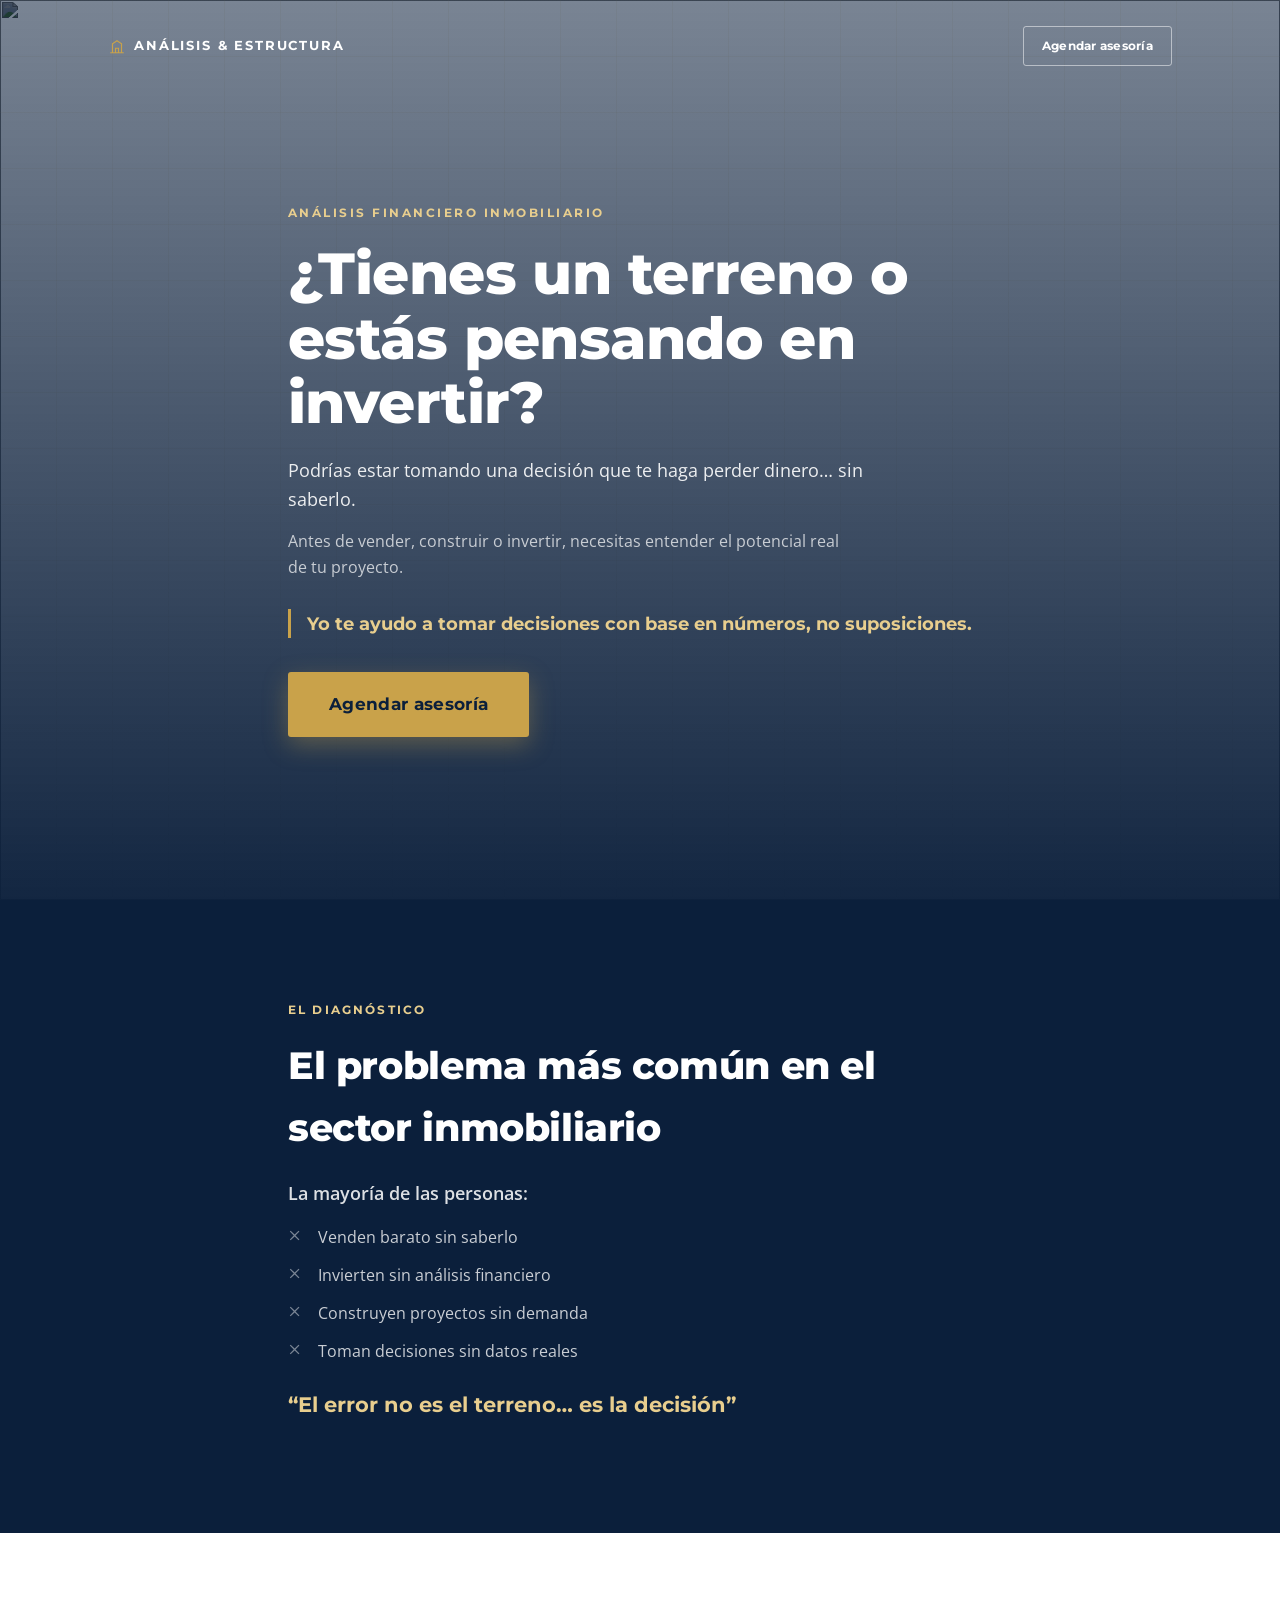
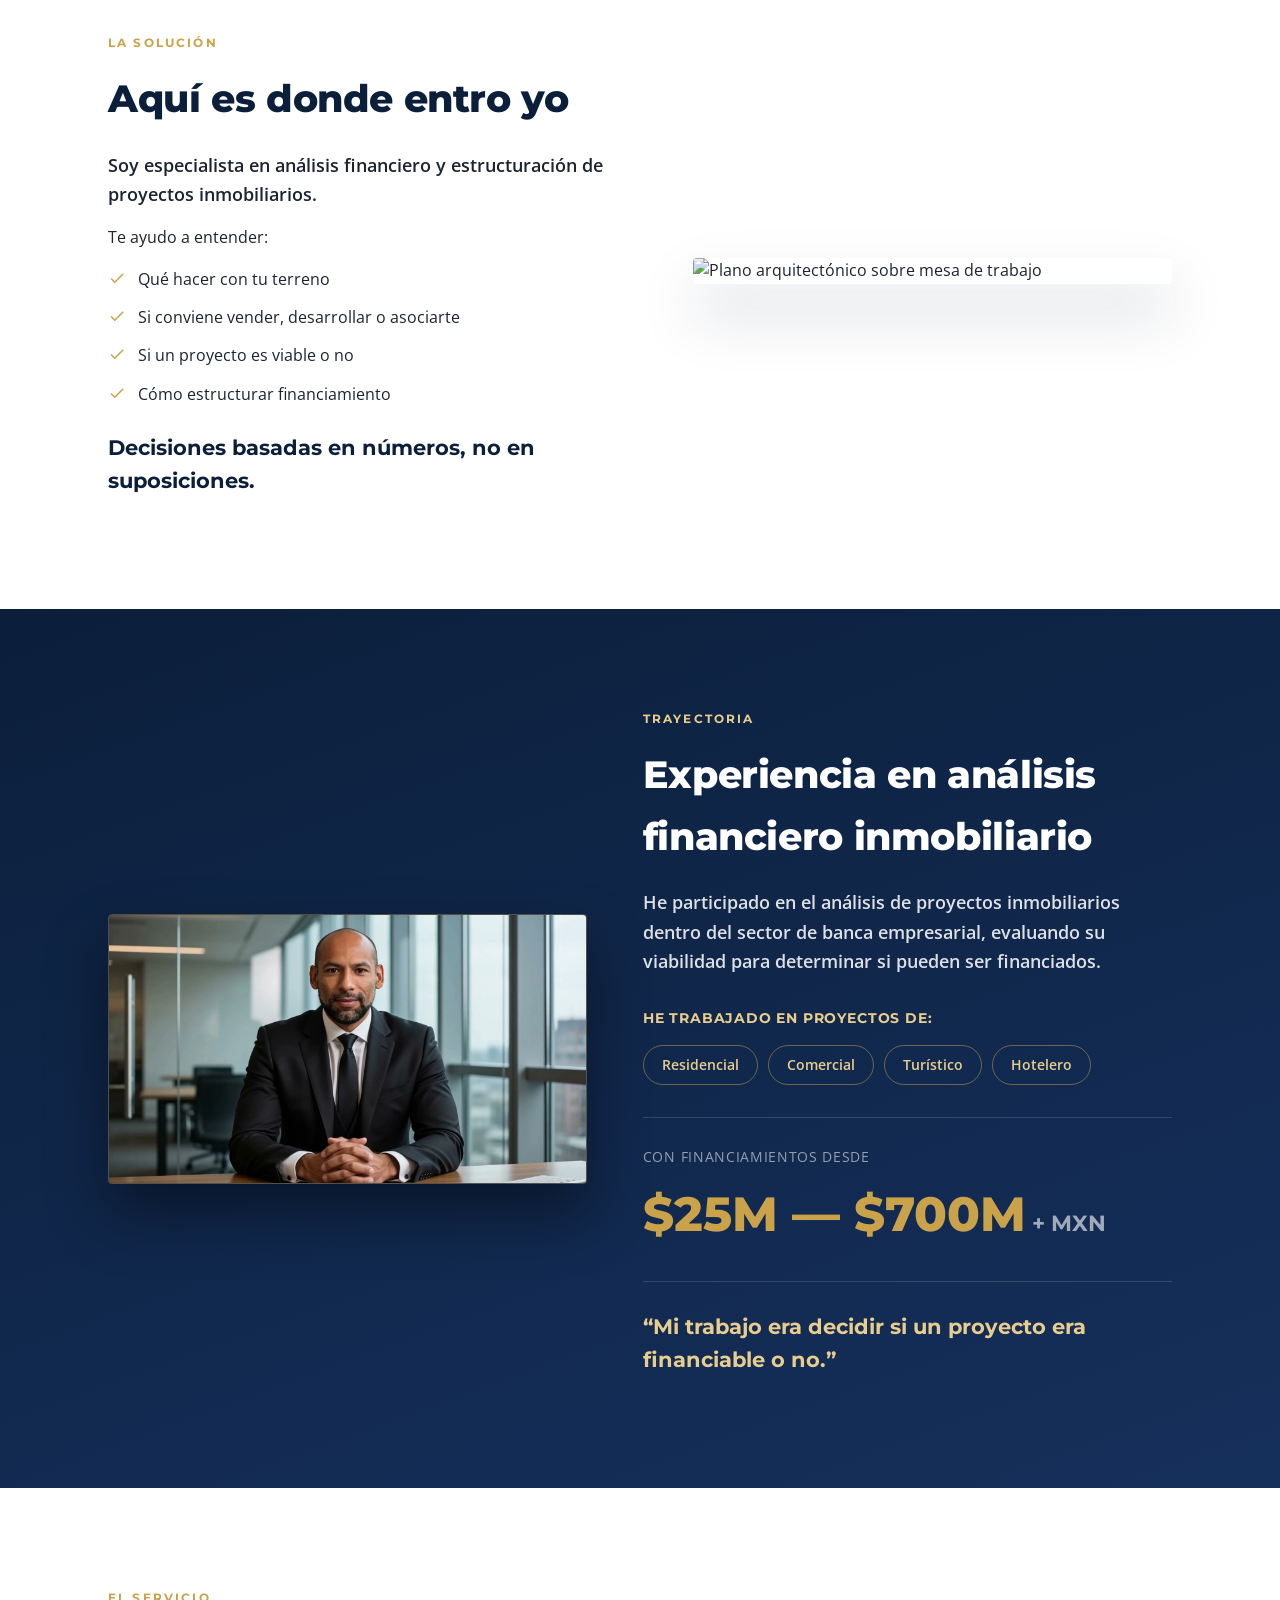
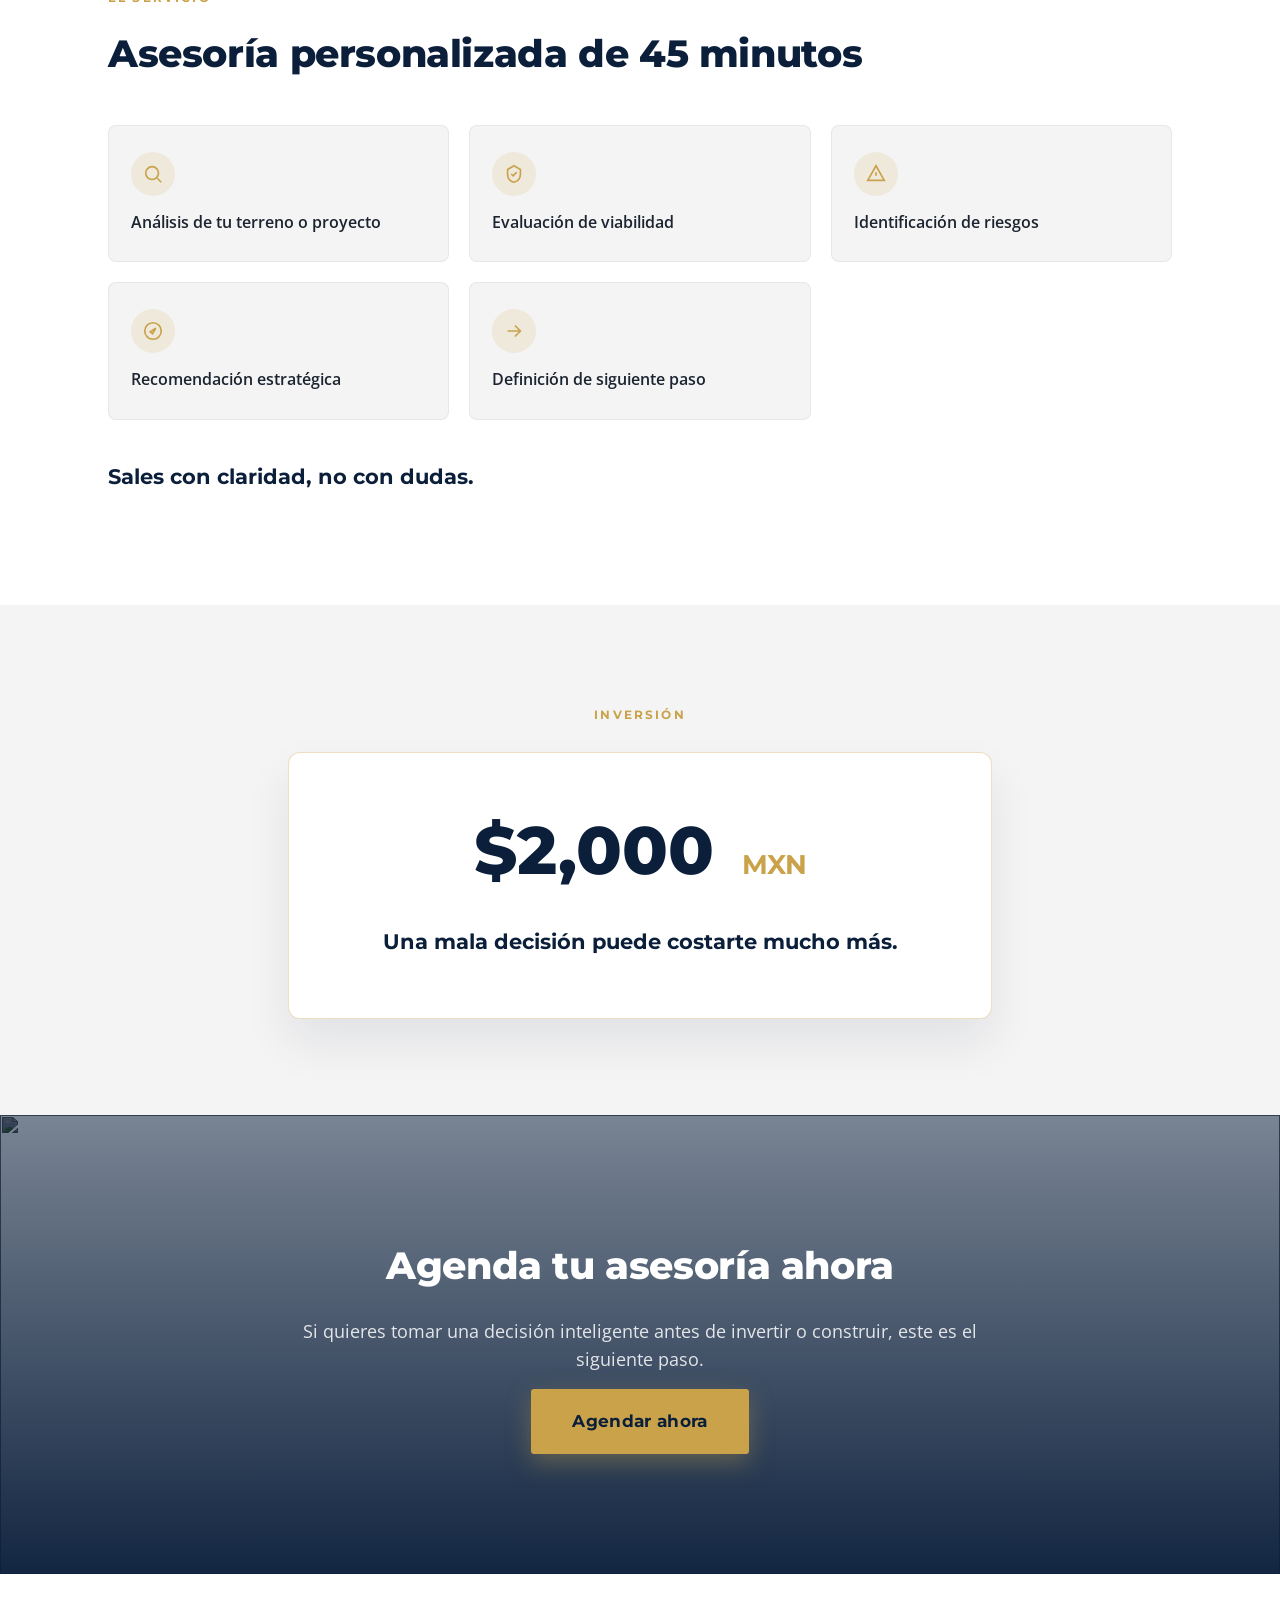
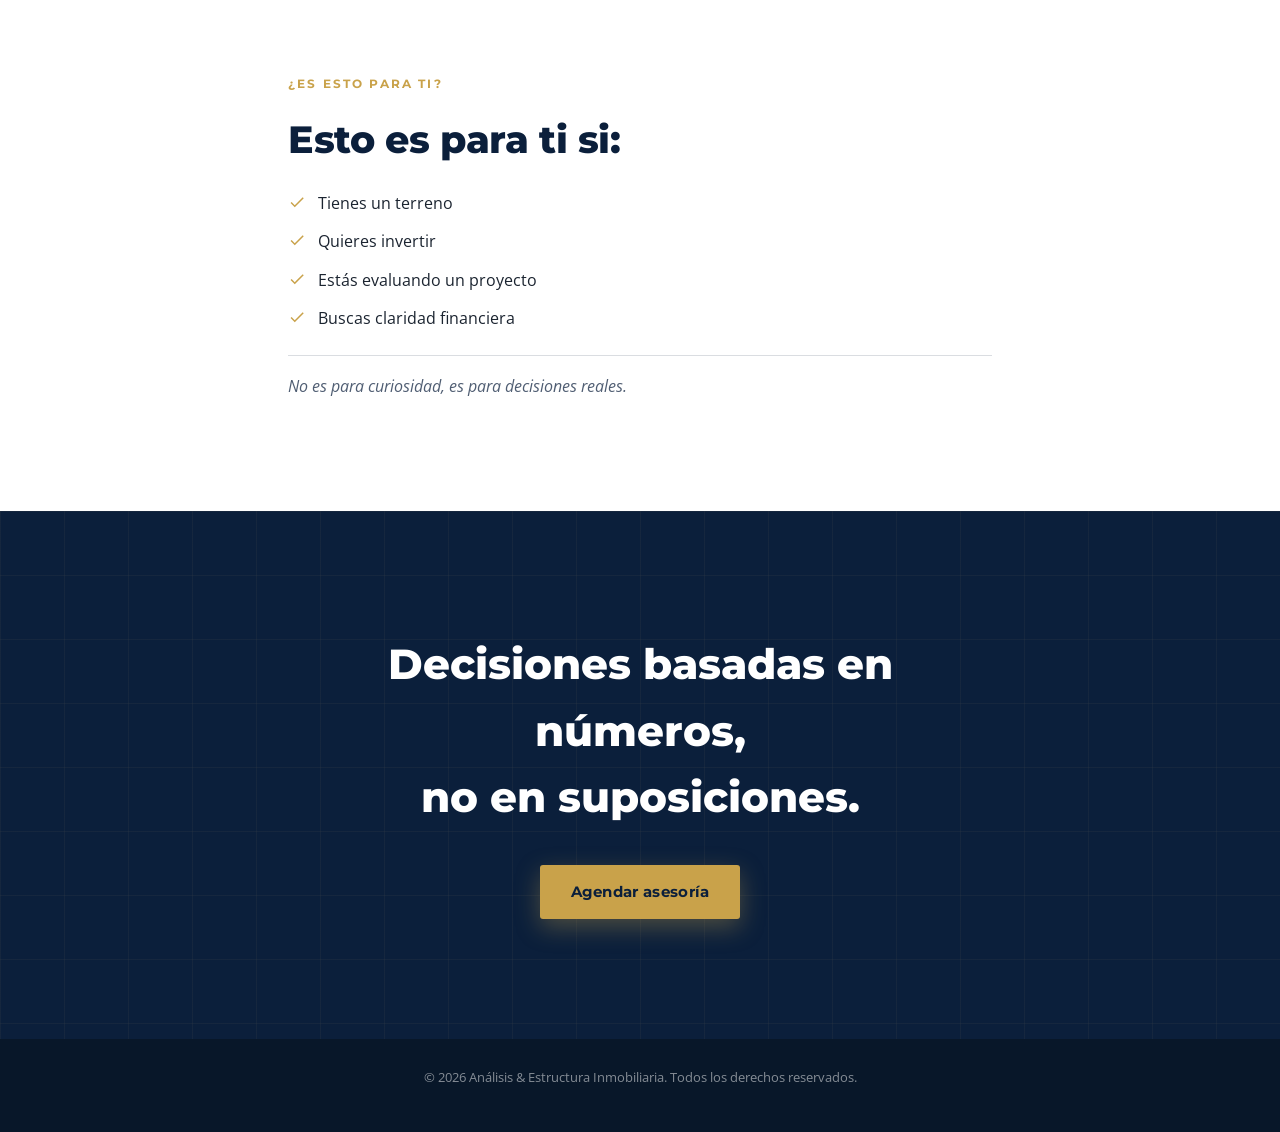
==== commit 28c498fb: "Reemplazar foto de stock en sección trayectoria por foto real del asesor" ====
--- a/index.html
+++ b/index.html
@@ -85,7 +85,7 @@
 <section class="section section-navy" id="autoridad">
   <div class="container split split-media-first reveal">
     <div class="split-media split-media-navy">
-      <img src="https://images.unsplash.com/photo-1486718448742-163732cd1544?auto=format&fit=crop&w=1200&q=80" alt="Edificios modernos de uso comercial y residencial">
+      <img src="img/asesor.jpeg" alt="Asesor en análisis financiero inmobiliario">
     </div>
     <div class="split-text">
       <span class="section-tag">Trayectoria</span>
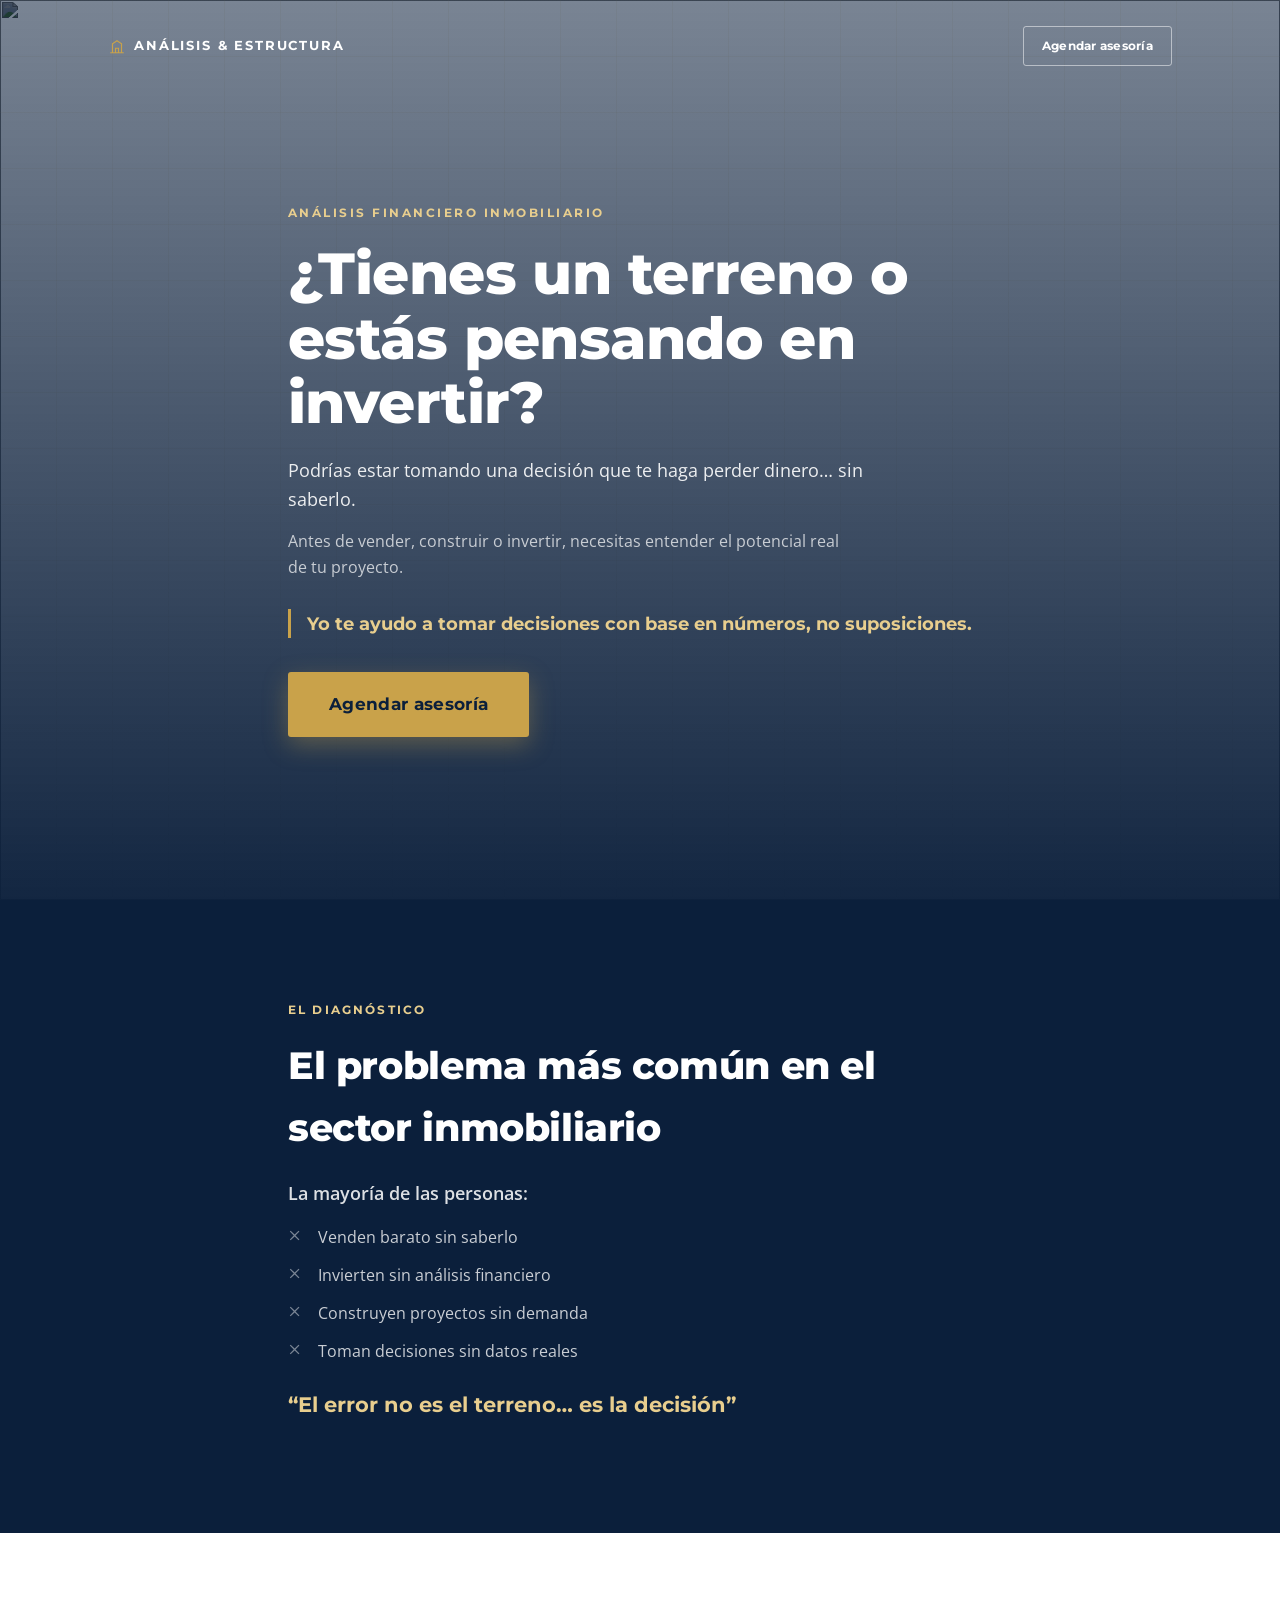
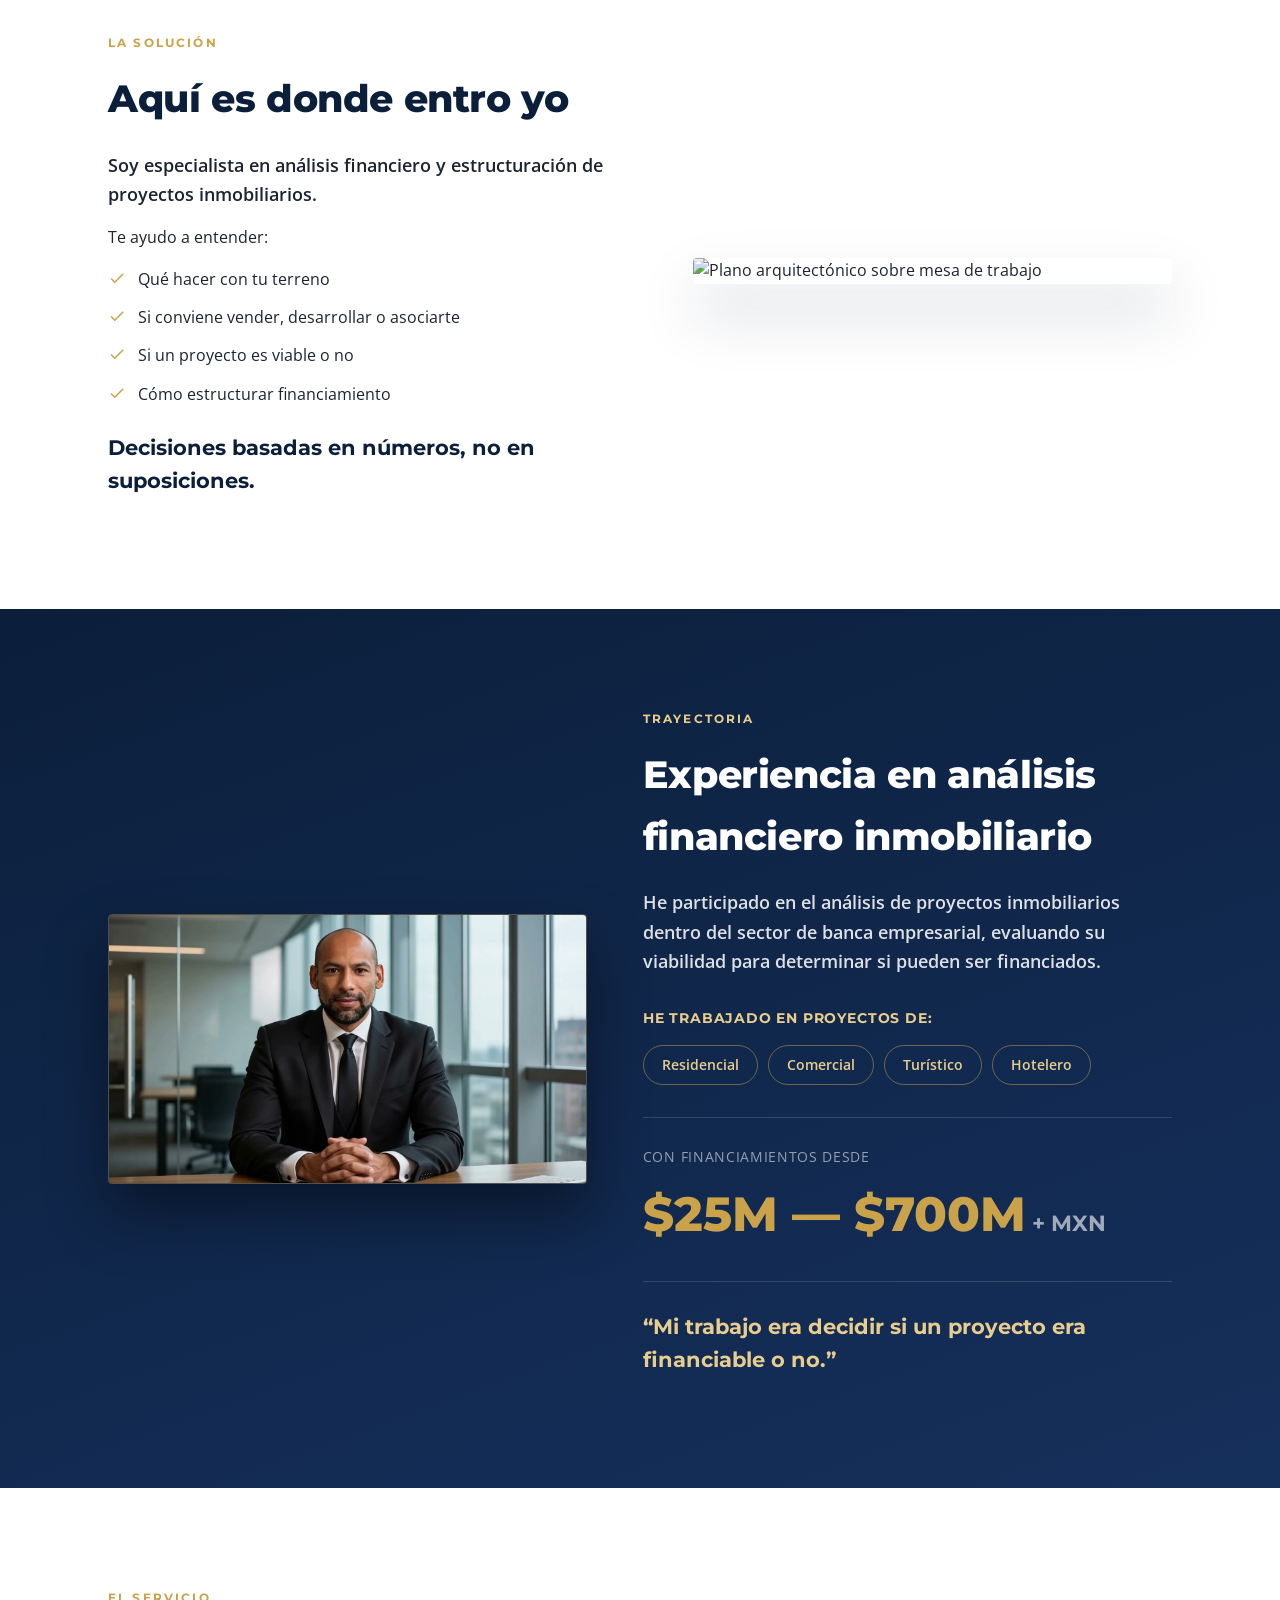
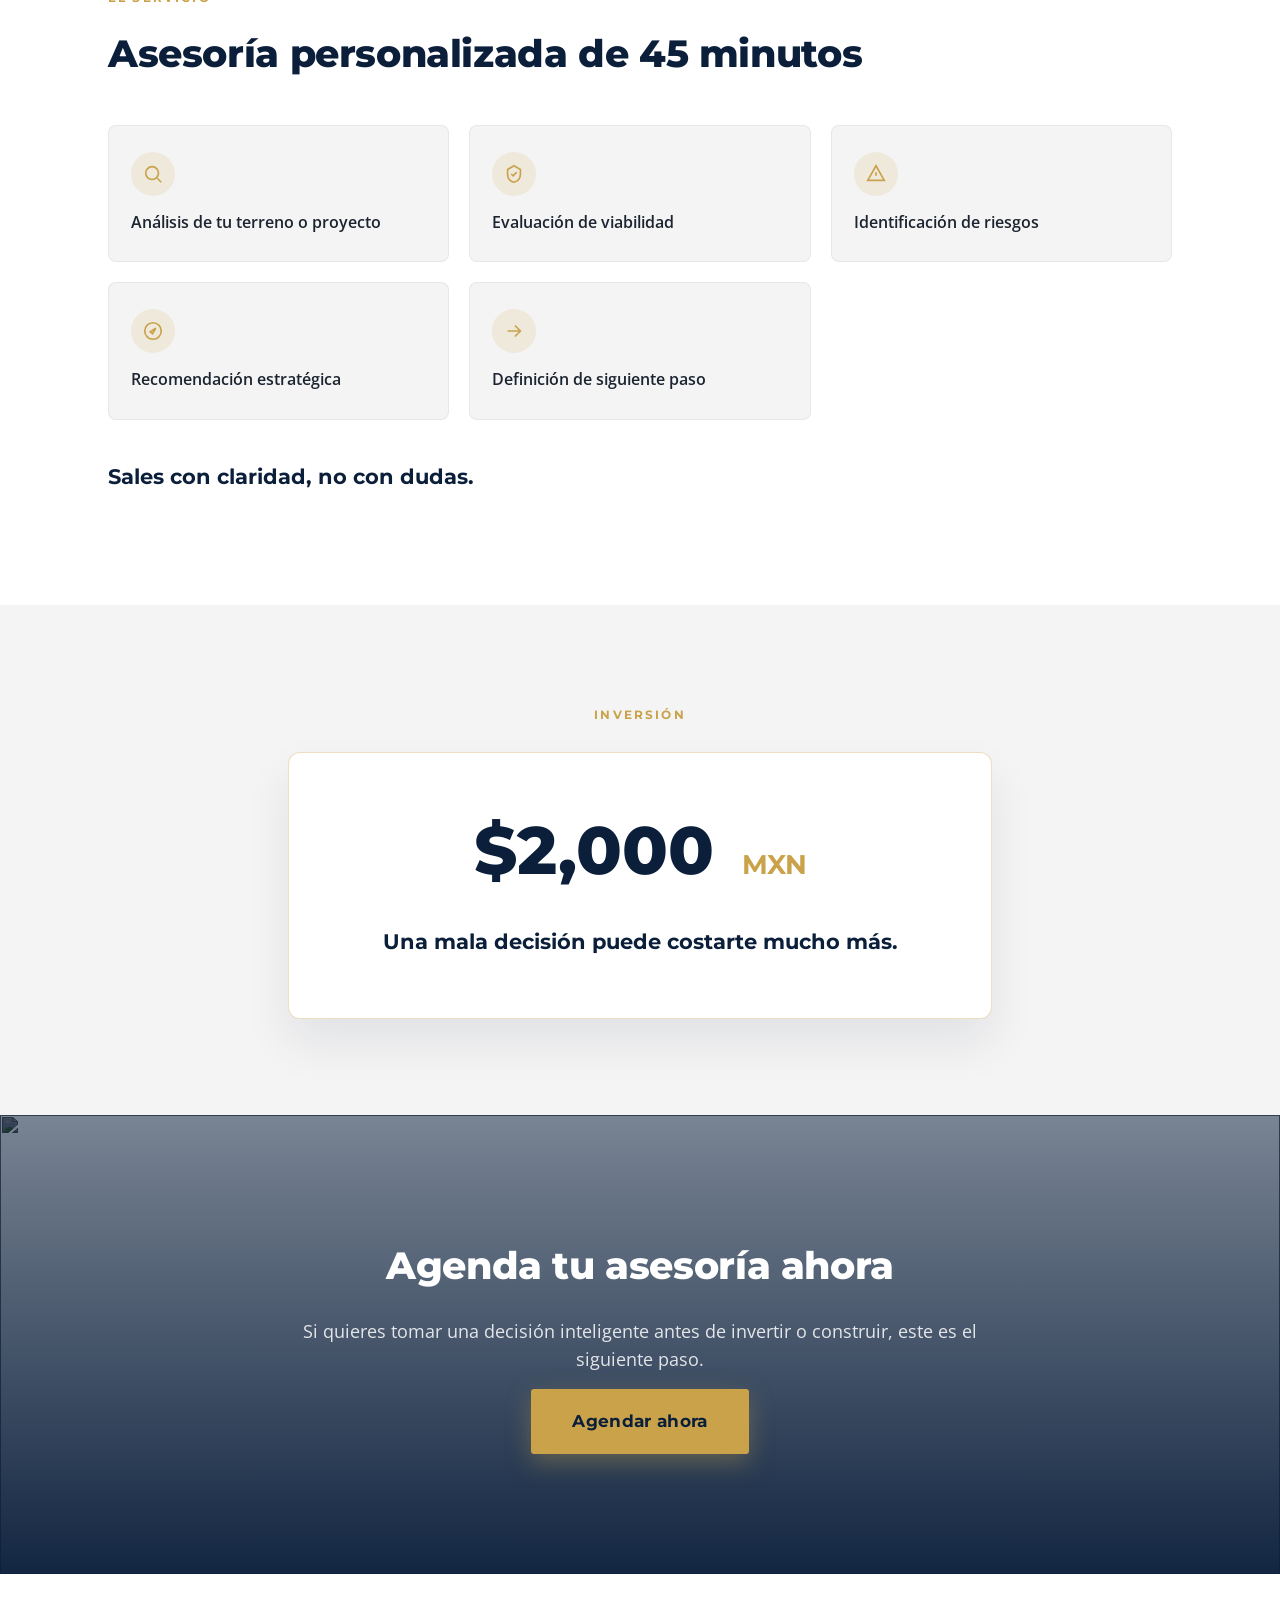
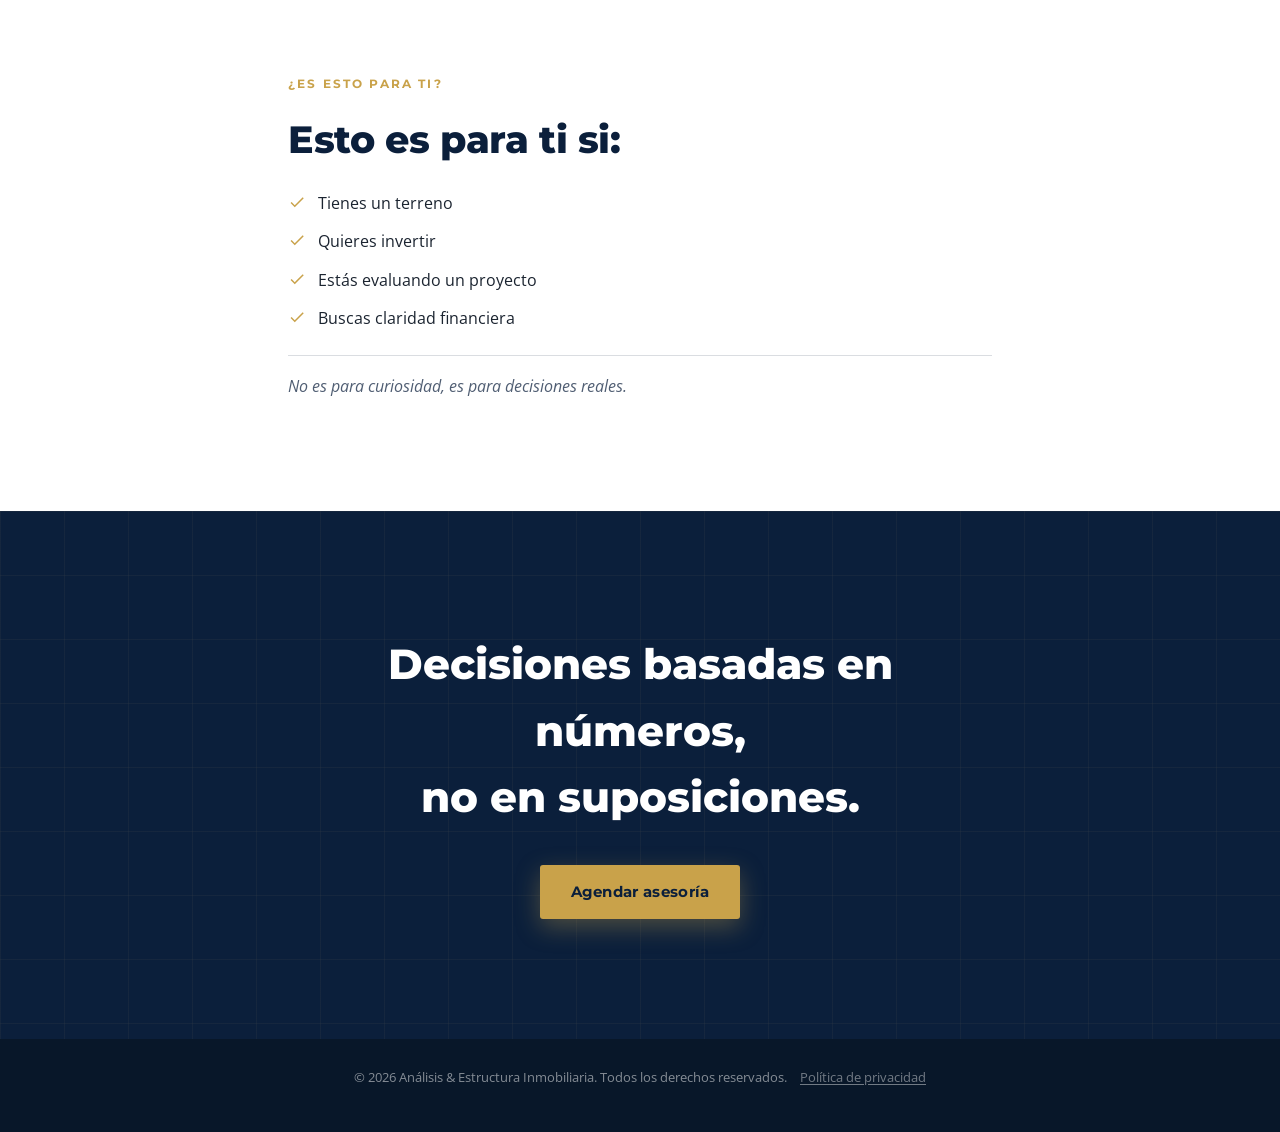
==== commit e918a5c3: "Agregar página de política de privacidad y link en el footer Co-Authored-By: Claude Sonnet 5 <norepl" ====
--- a/index.html
+++ b/index.html
@@ -193,7 +193,7 @@
 
 <footer class="site-footer">
   <div class="container">
-    <p>&copy; <span id="year"></span> Análisis &amp; Estructura Inmobiliaria. Todos los derechos reservados.</p>
+    <p>&copy; <span id="year"></span> Análisis &amp; Estructura Inmobiliaria. Todos los derechos reservados. <a href="privacidad.html" class="footer-link">Política de privacidad</a></p>
   </div>
 </footer>
 
--- a/css/styles.css
+++ b/css/styles.css
@@ -532,6 +532,47 @@
   text-align: center;
 }
 
+.footer-link{
+  color: inherit;
+  margin-left: 10px;
+  text-decoration: underline;
+  text-underline-offset: 2px;
+  opacity: 0.85;
+}
+.footer-link:hover{ color: var(--gold-light); opacity: 1; }
+
+/* =========================================================
+   PÁGINA LEGAL (privacidad)
+========================================================= */
+.site-header-solid{
+  position: relative;
+  background: var(--navy);
+}
+a.brand{ text-decoration: none; }
+.legal-page{
+  padding: 72px 0 96px;
+  background: var(--white);
+}
+.legal-title{
+  color: var(--navy);
+  font-size: clamp(1.7rem, 4vw, 2.6rem);
+}
+.legal-updated{
+  color: var(--ink-soft);
+  font-size: 0.9rem;
+  margin-bottom: 40px;
+}
+.legal-page h2{
+  font-size: clamp(1.15rem, 2.4vw, 1.4rem);
+  margin: 36px 0 12px;
+}
+.legal-list{
+  margin: 0 0 16px;
+  padding-left: 22px;
+}
+.legal-list li{ margin-bottom: 8px; }
+.legal-list li::marker{ color: var(--gold); }
+
 /* =========================================================
    RESPONSIVE
 ========================================================= */
